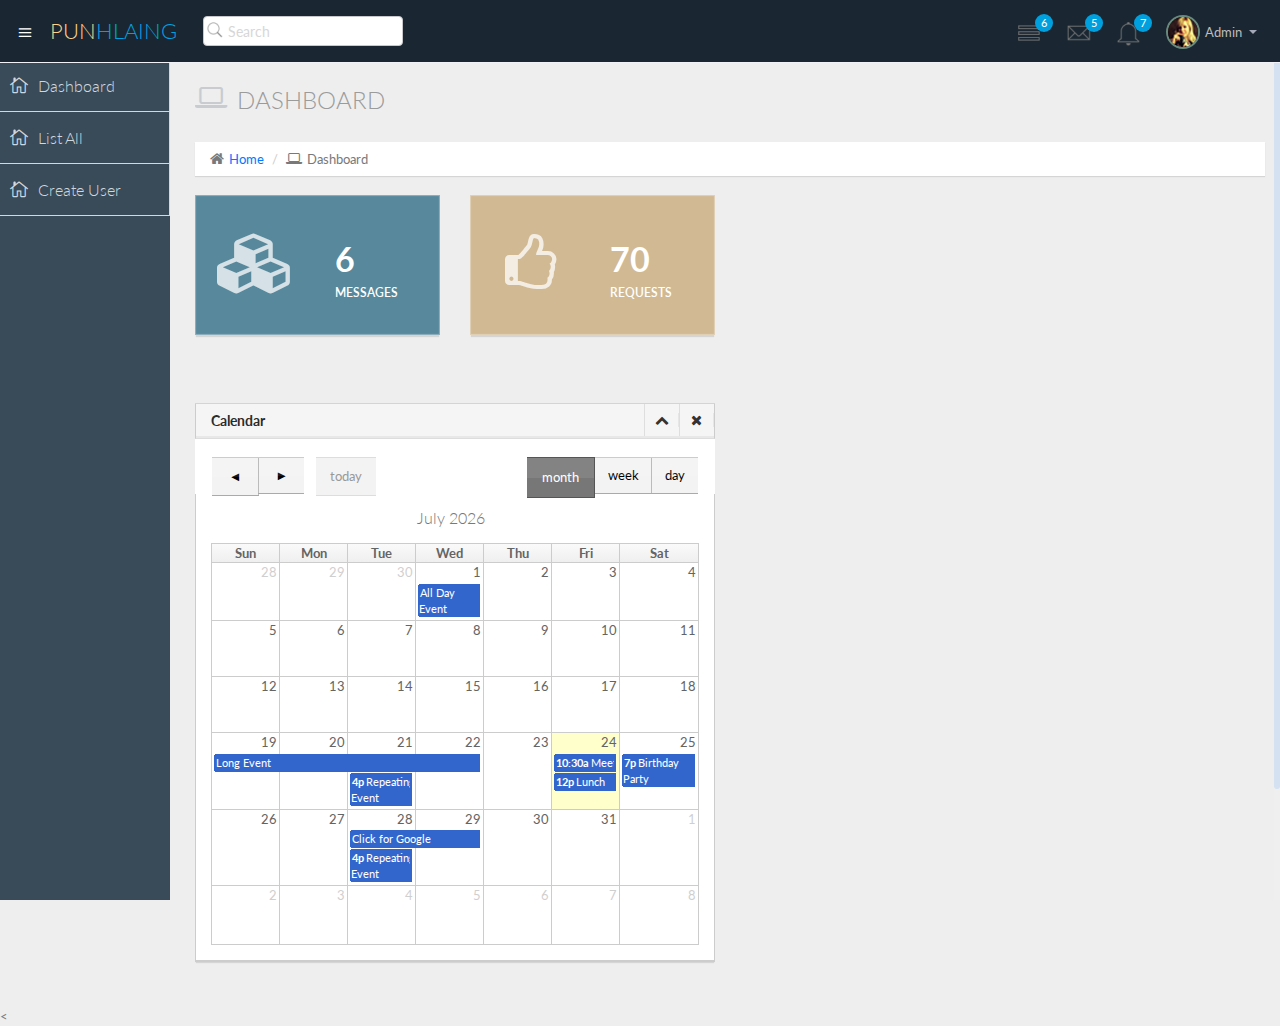
==== index.html @ 0c6fa9ed "first commit" ====
<!DOCTYPE html>
<html lang="en">
  <head>
    <meta charset="utf-8">
    <meta name="viewport" content="width=device-width, initial-scale=1.0">
    <meta name="description" content="Creative - Bootstrap 3 Responsive Admin Template">
    <meta name="author" content="GeeksLabs">
    <meta name="keyword" content="Creative, Dashboard, Admin, Template, Theme, Bootstrap, Responsive, Retina, Minimal">
    <link rel="shortcut icon" href="img/favicon.png">

    <title>Creative - Bootstrap Admin Template</title>

    <!-- Bootstrap CSS -->    
    <link href="css/bootstrap.min.css" rel="stylesheet">
    <!-- bootstrap theme -->
    <link href="css/bootstrap-theme.css" rel="stylesheet">
    <!--external css-->
    <!-- font icon -->
    <link href="css/elegant-icons-style.css" rel="stylesheet" />
    <link href="css/font-awesome.min.css" rel="stylesheet" />    
    <!-- full calendar css-->
    <link href="assets/fullcalendar/fullcalendar/bootstrap-fullcalendar.css" rel="stylesheet" />
	<link href="assets/fullcalendar/fullcalendar/fullcalendar.css" rel="stylesheet" />
    <!-- easy pie chart-->
    <link href="assets/jquery-easy-pie-chart/jquery.easy-pie-chart.css" rel="stylesheet" type="text/css" media="screen"/>
    <!-- owl carousel -->
    <link rel="stylesheet" href="css/owl.carousel.css" type="text/css">
	<link href="css/jquery-jvectormap-1.2.2.css" rel="stylesheet">
    <!-- Custom styles -->
	<link rel="stylesheet" href="css/fullcalendar.css">
	<link href="css/widgets.css" rel="stylesheet">
    <link href="css/style.css" rel="stylesheet">
    <link href="css/style-responsive.css" rel="stylesheet" />
	<link href="css/xcharts.min.css" rel=" stylesheet">	
	<link href="css/jquery-ui-1.10.4.min.css" rel="stylesheet">
    <!-- HTML5 shim and Respond.js IE8 support of HTML5 -->
    <!--[if lt IE 9]>
      <script src="js/html5shiv.js"></script>
      <script src="js/respond.min.js"></script>
      <script src="js/lte-ie7.js"></script>
    <![endif]-->
  </head>

  <body>
  <!-- container section start -->
  <section id="container" class="">
     
      
      <header class="header dark-bg">
            <div class="toggle-nav">
                <div class="icon-reorder tooltips" data-original-title="Toggle Navigation" data-placement="bottom"><i class="icon_menu"></i></div>
            </div>

            <!--logo start-->
            <a href="index.html" class="logo">PUN<span class="lite">HLAING</span></a>
            <!--logo end-->

            <div class="nav search-row" id="top_menu">
                <!--  search form start -->
                <ul class="nav top-menu">                    
                    <li>
                        <form class="navbar-form">
                            <input class="form-control" placeholder="Search" type="text">
                        </form>
                    </li>                    
                </ul>
                <!--  search form end -->                
            </div>

            <div class="top-nav notification-row">                
                <!-- notificatoin dropdown start-->
                <ul class="nav pull-right top-menu">
                    
                    <!-- task notificatoin start -->
                    <li id="task_notificatoin_bar" class="dropdown">
                        <a data-toggle="dropdown" class="dropdown-toggle" href="#">
                            <span class="icon-task-l"></i>
                            <span class="badge bg-important">6</span>
                        </a>
                        <ul class="dropdown-menu extended tasks-bar">
                            <div class="notify-arrow notify-arrow-blue"></div>
                            <li>
                                <p class="blue">You have 6 pending letter</p>
                            </li>
                            <li>
                                <a href="#">
                                    <div class="task-info">
                                        <div class="desc">Design PSD </div>
                                        <div class="percent">90%</div>
                                    </div>
                                    <div class="progress progress-striped">
                                        <div class="progress-bar progress-bar-success" role="progressbar" aria-valuenow="90" aria-valuemin="0" aria-valuemax="100" style="width: 90%">
                                            <span class="sr-only">90% Complete (success)</span>
                                        </div>
                                    </div>
                                </a>
                            </li>
                            <li>
                                <a href="#">
                                    <div class="task-info">
                                        <div class="desc">
                                            Project 1
                                        </div>
                                        <div class="percent">30%</div>
                                    </div>
                                    <div class="progress progress-striped">
                                        <div class="progress-bar progress-bar-warning" role="progressbar" aria-valuenow="30" aria-valuemin="0" aria-valuemax="100" style="width: 30%">
                                            <span class="sr-only">30% Complete (warning)</span>
                                        </div>
                                    </div>
                                </a>
                            </li>
                            <li>
                                <a href="#">
                                    <div class="task-info">
                                        <div class="desc">Digital Marketing</div>
                                        <div class="percent">80%</div>
                                    </div>
                                    <div class="progress progress-striped">
                                        <div class="progress-bar progress-bar-info" role="progressbar" aria-valuenow="80" aria-valuemin="0" aria-valuemax="100" style="width: 80%">
                                            <span class="sr-only">80% Complete</span>
                                        </div>
                                    </div>
                                </a>
                            </li>
                            <li>
                                <a href="#">
                                    <div class="task-info">
                                        <div class="desc">Logo Designing</div>
                                        <div class="percent">78%</div>
                                    </div>
                                    <div class="progress progress-striped">
                                        <div class="progress-bar progress-bar-danger" role="progressbar" aria-valuenow="78" aria-valuemin="0" aria-valuemax="100" style="width: 78%">
                                            <span class="sr-only">78% Complete (danger)</span>
                                        </div>
                                    </div>
                                </a>
                            </li>
                            <li>
                                <a href="#">
                                    <div class="task-info">
                                        <div class="desc">Mobile App</div>
                                        <div class="percent">50%</div>
                                    </div>
                                    <div class="progress progress-striped active">
                                        <div class="progress-bar"  role="progressbar" aria-valuenow="50" aria-valuemin="0" aria-valuemax="100" style="width: 50%">
                                            <span class="sr-only">50% Complete</span>
                                        </div>
                                    </div>

                                </a>
                            </li>
                            <li class="external">
                                <a href="#">See All Tasks</a>
                            </li>
                        </ul>
                    </li>
                    <!-- task notificatoin end -->
                    <!-- inbox notificatoin start-->
                    <li id="mail_notificatoin_bar" class="dropdown">
                        <a data-toggle="dropdown" class="dropdown-toggle" href="#">
                            <i class="icon-envelope-l"></i>
                            <span class="badge bg-important">5</span>
                        </a>
                        <ul class="dropdown-menu extended inbox">
                            <div class="notify-arrow notify-arrow-blue"></div>
                            <li>
                                <p class="blue">You have 5 new messages</p>
                            </li>
                            <li>
                                <a href="#">
                                    <span class="photo"><img alt="avatar" src="./img/avatar-mini.jpg"></span>
                                    <span class="subject">
                                    <span class="from">Greg  Martin</span>
                                    <span class="time">1 min</span>
                                    </span>
                                    <span class="message">
                                        I really like this admin panel.
                                    </span>
                                </a>
                            </li>
                            <li>
                                <a href="#">
                                    <span class="photo"><img alt="avatar" src="./img/avatar-mini2.jpg"></span>
                                    <span class="subject">
                                    <span class="from">Bob   Mckenzie</span>
                                    <span class="time">5 mins</span>
                                    </span>
                                    <span class="message">
                                     Hi, What is next project plan?
                                    </span>
                                </a>
                            </li>
                            <li>
                                <a href="#">
                                    <span class="photo"><img alt="avatar" src="./img/avatar-mini3.jpg"></span>
                                    <span class="subject">
                                    <span class="from">Phillip   Park</span>
                                    <span class="time">2 hrs</span>
                                    </span>
                                    <span class="message">
                                        I am like to buy this Admin Template.
                                    </span>
                                </a>
                            </li>
                            <li>
                                <a href="#">
                                    <span class="photo"><img alt="avatar" src="./img/avatar-mini4.jpg"></span>
                                    <span class="subject">
                                    <span class="from">Ray   Munoz</span>
                                    <span class="time">1 day</span>
                                    </span>
                                    <span class="message">
                                        Icon fonts are great.
                                    </span>
                                </a>
                            </li>
                            <li>
                                <a href="#">See all messages</a>
                            </li>
                        </ul>
                    </li>
                    <!-- inbox notificatoin end -->
                    <!-- alert notification start-->
                    <li id="alert_notificatoin_bar" class="dropdown">
                        <a data-toggle="dropdown" class="dropdown-toggle" href="#">

                            <i class="icon-bell-l"></i>
                            <span class="badge bg-important">7</span>
                        </a>
                        <ul class="dropdown-menu extended notification">
                            <div class="notify-arrow notify-arrow-blue"></div>
                            <li>
                                <p class="blue">You have 4 new notifications</p>
                            </li>
                            <li>
                                <a href="#">
                                    <span class="label label-primary"><i class="icon_profile"></i></span> 
                                    Friend Request
                                    <span class="small italic pull-right">5 mins</span>
                                </a>
                            </li>
                            <li>
                                <a href="#">
                                    <span class="label label-warning"><i class="icon_pin"></i></span>  
                                    John location.
                                    <span class="small italic pull-right">50 mins</span>
                                </a>
                            </li>
                            <li>
                                <a href="#">
                                    <span class="label label-danger"><i class="icon_book_alt"></i></span> 
                                    Project 3 Completed.
                                    <span class="small italic pull-right">1 hr</span>
                                </a>
                            </li>
                            <li>
                                <a href="#">
                                    <span class="label label-success"><i class="icon_like"></i></span> 
                                    Mick appreciated your work.
                                    <span class="small italic pull-right"> Today</span>
                                </a>
                            </li>                            
                            <li>
                                <a href="#">See all notifications</a>
                            </li>
                        </ul>
                    </li>
                    <!-- alert notification end-->
                    <!-- user login dropdown start-->
                    <li class="dropdown">
                        <a data-toggle="dropdown" class="dropdown-toggle" href="#">
                            <span class="profile-ava">
                                <img alt="" src="img/avatar1_small.jpg">
                            </span>
                            <span class="username">Admin</span>
                            <b class="caret"></b>
                        </a>
                        <ul class="dropdown-menu extended logout">
                            <div class="log-arrow-up"></div>
                            <li class="eborder-top">
                                <a href="#"><i class="icon_profile"></i> My Profile</a>
                            </li>
                            <li>
                                <a href="#"><i class="icon_mail_alt"></i> My Inbox</a>
                            </li>
                            <li>
                                <a href="#"><i class="icon_clock_alt"></i> Timeline</a>
                            </li>
                            <li>
                                <a href="#"><i class="icon_chat_alt"></i> Chats</a>
                            </li>
                            <li>
                                <a href="login.html"><i class="icon_key_alt"></i> Log Out</a>
                            </li>
                            <li>
                                <a href="documentation.html"><i class="icon_key_alt"></i> Documentation</a>
                            </li>
                            <li>
                                <a href="documentation.html"><i class="icon_key_alt"></i> Documentation</a>
                            </li>
                        </ul>
                    </li>
                    <!-- user login dropdown end -->
                </ul>
                <!-- notificatoin dropdown end-->
            </div>
      </header>      
      <!--header end-->

      <!--sidebar start-->
       <aside>
          <div id="sidebar"  class="nav-collapse ">
              <!-- sidebar menu start-->
              <ul class="sidebar-menu">                
                  <li class="">
                      <a class="" href="index.html">
                          <i class="icon_house_alt"></i>
                          <span>Dashboard</span>
                      </a>
                  </li>
                    <li class="">
                      <a class="" href="basic_table.html">
                          <i class="icon_house_alt"></i>
                          <span>List All</span>
                      </a>
                  </li>
                    <li class="">
                      <a class="" href="form_component.html">
                          <i class="icon_house_alt"></i>
                          <span>Create User</span>
                      </a>
               
                 <!--  <li class="sub-menu">
                      <a href="javascript:;" class="">
                          <i class="icon_document_alt"></i>
                          <span>Forms</span>
                          <span class="menu-arrow arrow_carrot-right"></span>
                      </a>
                      <ul class="sub">
                          <li><a class="" href="form_component.html">Form Elements</a></li>                          
                          <li><a class="" href="form_validation.html">Form Validation</a></li>
                      </ul>
                  </li>        -->
              <!--     <li class="sub-menu">
                      <a href="javascript:;" class="">
                          <i class="icon_desktop"></i>
                          <span>UI Fitures</span>
                          <span class="menu-arrow arrow_carrot-right"></span>
                      </a>
                      <ul class="sub">
                          <li><a class="" href="general.html">Components</a></li>
                          <li><a class="" href="buttons.html">Buttons</a></li>
                          <li><a class="" href="grids.html">Grids</a></li>
                      </ul>
                  </li>
                  <li>
                      <a class="" href="widgets.html">
                          <i class="icon_genius"></i>
                          <span>Widgets</span>
                      </a>
                  </li>
                  <li>                     
                      <a class="" href="chart-chartjs.html">
                          <i class="icon_piechart"></i>
                          <span>Charts</span>
                          
                      </a>
                                         
                  </li>
                             
                  <li class="sub-menu">
                      <a href="javascript:;" class="">
                          <i class="icon_table"></i>
                          <span>Tables</span>
                          <span class="menu-arrow arrow_carrot-right"></span>
                      </a>
                      <ul class="sub">
                          <li><a class="active" href="basic_table.html">Basic Table</a></li>
                      </ul>
                  </li>
                  
                  <li class="sub-menu">
                      <a href="javascript:;" class="">
                          <i class="icon_documents_alt"></i>
                          <span>Pages</span>
                          <span class="menu-arrow arrow_carrot-right"></span>
                      </a>
                      <ul class="sub">                          
                          <li><a class="" href="profile.html">Profile</a></li>
                          <li><a class="" href="login.html"><span>Login Page</span></a></li>
                          <li><a class="" href="blank.html">Blank Page</a></li>
                          <li><a class="" href="404.html">404 Error</a></li>
                      </ul>
                  </li> -->
                  
              </ul>
              <!-- sidebar menu end-->
          </div>
      </aside>
      <!--sidebar end-->
      
      <!--main content start-->
      <section id="main-content">
          <section class="wrapper">            
              <!--overview start-->
			  <div class="row">
				<div class="col-lg-12">
					<h3 class="page-header"><i class="fa fa-laptop"></i> Dashboard</h3>
					<ol class="breadcrumb">
						<li><i class="fa fa-home"></i><a href="index.html">Home</a></li>
						<li><i class="fa fa-laptop"></i>Dashboard</li>						  	
					</ol>
				</div>
			</div>
              
            <div class="row">
				<div class="col-lg-3 col-md-3 col-sm-12 col-xs-12">
					<div class="info-box blue-bg">
						<i class="fa fa-cubes"></i>
						<div class="count">6</div>
						<div class="title">Messages</div>						
					</div><!--/.info-box-->			
				</div><!--/.col-->
				
				<div class="col-lg-3 col-md-3 col-sm-12 col-xs-12">
					<div class="info-box brown-bg">
						<i class="fa fa-thumbs-o-up"></i>
						<div class="count">70</div>
						<div class="title">Requests</div>						
					</div><!--/.info-box-->			
				</div><!--/.col-->	
				
			<!-- 	<div class="col-lg-3 col-md-3 col-sm-12 col-xs-12">
					<div class="info-box dark-bg">
						<i class="fa fa-thumbs-o-up"></i>
						<div class="count">4.362</div>
						<div class="title"></div>						
					</div>		
				</div>
				
				<div class="col-lg-3 col-md-3 col-sm-12 col-xs-12">
					<div class="info-box green-bg">
						<i class="fa fa-cubes"></i>
						<div class="count">1.426</div>
						<div class="title">Stock</div>						
					</div>		
				</div> -->
				
			</div><!--/.row-->
		
			
           
		  <!-- Today status end -->
			
            
                    
                   
                <!-- statics end -->
              
            
				

                  </div>
              </div><br><br>
		
		<div class="row">
			<div class="col-md-6 portlets">
            <div class="panel panel-default">
				<div class="panel-heading">
                  <h2><strong>Calendar</strong></h2>
				<div class="panel-actions">
                    <a href="#" class="wminimize"><i class="fa fa-chevron-up"></i></a> 
                    <a href="#" class="wclose"><i class="fa fa-times"></i></a>
                </div>  
                 
                </div><br><br><br>
                <div class="panel-body">
                  <!-- Widget content -->
                  
                    <!-- Below line produces calendar. I am using FullCalendar plugin. -->
                    <div id="calendar"></div>
                  
                </div>
              </div> 
               
        
                  </div>
                  <div class="widget-foot">
                    <!-- Footer goes here -->
                  </div>
                </div>
              </div>
              
            </div>
                        
          </div> 
              <!-- project team & activity end -->

          </section>
      </section>
      <!--main content end-->
  </section>
  <!-- container section start -->

    <!-- javascripts -->
    <script src="js/jquery.js"></script>
	<script src="js/jquery-ui-1.10.4.min.js"></script>
    <script src="js/jquery-1.8.3.min.js"></script>
    <script type="text/javascript" src="js/jquery-ui-1.9.2.custom.min.js"></script>
    <!-- bootstrap -->
    <script src="js/bootstrap.min.js"></script>
    <!-- nice scroll -->
    <script src="js/jquery.scrollTo.min.js"></script>
    <script src="js/jquery.nicescroll.js" type="text/javascript"></script>
    <!-- charts scripts -->
    <script src="assets/jquery-knob/js/jquery.knob.js"></script>
    <script src="js/jquery.sparkline.js" type="text/javascript"></script>
    <script src="assets/jquery-easy-pie-chart/jquery.easy-pie-chart.js"></script>
    <script src="js/owl.carousel.js" ></script>
    <!-- jQuery full calendar -->
    <<script src="js/fullcalendar.min.js"></script> <!-- Full Google Calendar - Calendar -->
	<script src="assets/fullcalendar/fullcalendar/fullcalendar.js"></script>
    <!--script for this page only-->
    <script src="js/calendar-custom.js"></script>
	<script src="js/jquery.rateit.min.js"></script>
    <!-- custom select -->
    <script src="js/jquery.customSelect.min.js" ></script>
	<script src="assets/chart-master/Chart.js"></script>
   
    <!--custome script for all page-->
    <script src="js/scripts.js"></script>
    <!-- custom script for this page-->
    <script src="js/sparkline-chart.js"></script>
    <script src="js/easy-pie-chart.js"></script>
	<script src="js/jquery-jvectormap-1.2.2.min.js"></script>
	<script src="js/jquery-jvectormap-world-mill-en.js"></script>
	<script src="js/xcharts.min.js"></script>
	<script src="js/jquery.autosize.min.js"></script>
	<script src="js/jquery.placeholder.min.js"></script>
	<script src="js/gdp-data.js"></script>	
	<script src="js/morris.min.js"></script>
	<script src="js/sparklines.js"></script>	
	<script src="js/charts.js"></script>
	<script src="js/jquery.slimscroll.min.js"></script>
  <script>

      //knob
      $(function() {
        $(".knob").knob({
          'draw' : function () { 
            $(this.i).val(this.cv + '%')
          }
        })
      });

      //carousel
      $(document).ready(function() {
          $("#owl-slider").owlCarousel({
              navigation : true,
              slideSpeed : 300,
              paginationSpeed : 400,
              singleItem : true

          });
      });

      //custom select box

      $(function(){
          $('select.styled').customSelect();
      });
	  
	  /* ---------- Map ---------- */
	$(function(){
	  $('#map').vectorMap({
	    map: 'world_mill_en',
	    series: {
	      regions: [{
	        values: gdpData,
	        scale: ['#000', '#000'],
	        normalizeFunction: 'polynomial'
	      }]
	    },
		backgroundColor: '#eef3f7',
	    onLabelShow: function(e, el, code){
	      el.html(el.html()+' (GDP - '+gdpData[code]+')');
	    }
	  });
	});



  </script>

  </body>
</html>
---- css/elegant-icons-style.css ----
@font-face {
	font-family: 'ElegantIcons';
	src:url('../fonts/ElegantIcons.eot');
	src:url('../fonts/ElegantIcons.eot?#iefix') format('embedded-opentype'),
		url('../fonts/ElegantIcons.woff') format('woff'),
		url('../fonts/ElegantIcons.ttf') format('truetype'),
		url('../fonts/ElegantIcons.svg#ElegantIcons') format('svg');
	font-weight: normal;
	font-style: normal;
}

/* Use the following CSS code if you want to use data attributes for inserting your icons */
[data-icon]:before {
	font-family: 'ElegantIcons';
	content: attr(data-icon);
	speak: none;
	font-weight: normal;
	font-variant: normal;
	text-transform: none;
	line-height: 1;
	-webkit-font-smoothing: antialiased;
	-moz-osx-font-smoothing: grayscale;
}

/* Use the following CSS code if you want to have a class per icon */
/*
Instead of a list of all class selectors,
you can use the generic selector below, but it's slower:
[class*="your-class-prefix"] {
*/
.arrow_up, .arrow_down, .arrow_left, .arrow_right, .arrow_left-up, .arrow_right-up, .arrow_right-down, .arrow_left-down, .arrow-up-down, .arrow_up-down_alt, .arrow_left-right_alt, .arrow_left-right, .arrow_expand_alt2, .arrow_expand_alt, .arrow_condense, .arrow_expand, .arrow_move, .arrow_carrot-up, .arrow_carrot-down, .arrow_carrot-left, .arrow_carrot-right, .arrow_carrot-2up, .arrow_carrot-2down, .arrow_carrot-2left, .arrow_carrot-2right, .arrow_carrot-up_alt2, .arrow_carrot-down_alt2, .arrow_carrot-left_alt2, .arrow_carrot-right_alt2, .arrow_carrot-2up_alt2, .arrow_carrot-2down_alt2, .arrow_carrot-2left_alt2, .arrow_carrot-2right_alt2, .arrow_triangle-up, .arrow_triangle-down, .arrow_triangle-left, .arrow_triangle-right, .arrow_triangle-up_alt2, .arrow_triangle-down_alt2, .arrow_triangle-left_alt2, .arrow_triangle-right_alt2, .arrow_back, .icon_minus-06, .icon_plus, .icon_close, .icon_check, .icon_minus_alt2, .icon_plus_alt2, .icon_close_alt2, .icon_check_alt2, .icon_zoom-out_alt, .icon_zoom-in_alt, .icon_search, .icon_box-empty, .icon_box-selected, .icon_minus-box, .icon_plus-box, .icon_box-checked, .icon_circle-empty, .icon_circle-slelected, .icon_stop_alt2, .icon_stop, .icon_pause_alt2, .icon_pause, .icon_menu, .icon_menu-square_alt2, .icon_menu-circle_alt2, .icon_ul, .icon_ol, .icon_adjust-horiz, .icon_adjust-vert, .icon_document_alt, .icon_documents_alt, .icon_pencil, .icon_pencil-edit_alt, .icon_pencil-edit, .icon_folder-alt, .icon_folder-open_alt, .icon_folder-add_alt, .icon_info_alt, .icon_error-oct_alt, .icon_error-circle_alt, .icon_error-triangle_alt, .icon_question_alt2, .icon_question, .icon_comment_alt, .icon_chat_alt, .icon_vol-mute_alt, .icon_volume-low_alt, .icon_volume-high_alt, .icon_quotations, .icon_quotations_alt2, .icon_clock_alt, .icon_lock_alt, .icon_lock-open_alt, .icon_key_alt, .icon_cloud_alt, .icon_cloud-upload_alt, .icon_cloud-download_alt, .icon_image, .icon_images, .icon_lightbulb_alt, .icon_gift_alt, .icon_house_alt, .icon_genius, .icon_mobile, .icon_tablet, .icon_laptop, .icon_desktop, .icon_camera_alt, .icon_mail_alt, .icon_cone_alt, .icon_ribbon_alt, .icon_bag_alt, .icon_creditcard, .icon_cart_alt, .icon_paperclip, .icon_tag_alt, .icon_tags_alt, .icon_trash_alt, .icon_cursor_alt, .icon_mic_alt, .icon_compass_alt, .icon_pin_alt, .icon_pushpin_alt, .icon_map_alt, .icon_drawer_alt, .icon_toolbox_alt, .icon_book_alt, .icon_calendar, .icon_film, .icon_table, .icon_contacts_alt, .icon_headphones, .icon_lifesaver, .icon_piechart, .icon_refresh, .icon_link_alt, .icon_link, .icon_loading, .icon_blocked, .icon_archive_alt, .icon_heart_alt, .icon_star_alt, .icon_star-half_alt, .icon_star, .icon_star-half, .icon_tools, .icon_tool, .icon_cog, .icon_cogs, .arrow_up_alt, .arrow_down_alt, .arrow_left_alt, .arrow_right_alt, .arrow_left-up_alt, .arrow_right-up_alt, .arrow_right-down_alt, .arrow_left-down_alt, .arrow_condense_alt, .arrow_expand_alt3, .arrow_carrot_up_alt, .arrow_carrot-down_alt, .arrow_carrot-left_alt, .arrow_carrot-right_alt, .arrow_carrot-2up_alt, .arrow_carrot-2dwnn_alt, .arrow_carrot-2left_alt, .arrow_carrot-2right_alt, .arrow_triangle-up_alt, .arrow_triangle-down_alt, .arrow_triangle-left_alt, .arrow_triangle-right_alt, .icon_minus_alt, .icon_plus_alt, .icon_close_alt, .icon_check_alt, .icon_zoom-out, .icon_zoom-in, .icon_stop_alt, .icon_menu-square_alt, .icon_menu-circle_alt, .icon_document, .icon_documents, .icon_pencil_alt, .icon_folder, .icon_folder-open, .icon_folder-add, .icon_folder_upload, .icon_folder_download, .icon_info, .icon_error-circle, .icon_error-oct, .icon_error-triangle, .icon_question_alt, .icon_comment, .icon_chat, .icon_vol-mute, .icon_volume-low, .icon_volume-high, .icon_quotations_alt, .icon_clock, .icon_lock, .icon_lock-open, .icon_key, .icon_cloud, .icon_cloud-upload, .icon_cloud-download, .icon_lightbulb, .icon_gift, .icon_house, .icon_camera, .icon_mail, .icon_cone, .icon_ribbon, .icon_bag, .icon_cart, .icon_tag, .icon_tags, .icon_trash, .icon_cursor, .icon_mic, .icon_compass, .icon_pin, .icon_pushpin, .icon_map, .icon_drawer, .icon_toolbox, .icon_book, .icon_contacts, .icon_archive, .icon_heart, .icon_profile, .icon_group, .icon_grid-2x2, .icon_grid-3x3, .icon_music, .icon_pause_alt, .icon_phone, .icon_upload, .icon_download, .social_facebook, .social_twitter, .social_pinterest, .social_googleplus, .social_tumblr, .social_tumbleupon, .social_wordpress, .social_instagram, .social_dribbble, .social_vimeo, .social_linkedin, .social_rss, .social_deviantart, .social_share, .social_myspace, .social_skype, .social_youtube, .social_picassa, .social_googledrive, .social_flickr, .social_blogger, .social_spotify, .social_delicious, .social_facebook_circle, .social_twitter_circle, .social_pinterest_circle, .social_googleplus_circle, .social_tumblr_circle, .social_stumbleupon_circle, .social_wordpress_circle, .social_instagram_circle, .social_dribbble_circle, .social_vimeo_circle, .social_linkedin_circle, .social_rss_circle, .social_deviantart_circle, .social_share_circle, .social_myspace_circle, .social_skype_circle, .social_youtube_circle, .social_picassa_circle, .social_googledrive_alt2, .social_flickr_circle, .social_blogger_circle, .social_spotify_circle, .social_delicious_circle, .social_facebook_square, .social_twitter_square, .social_pinterest_square, .social_googleplus_square, .social_tumblr_square, .social_stumbleupon_square, .social_wordpress_square, .social_instagram_square, .social_dribbble_square, .social_vimeo_square, .social_linkedin_square, .social_rss_square, .social_deviantart_square, .social_share_square, .social_myspace_square, .social_skype_square, .social_youtube_square, .social_picassa_square, .social_googledrive_square, .social_flickr_square, .social_blogger_square, .social_spotify_square, .social_delicious_square, .icon_printer, .icon_calulator, .icon_building, .icon_floppy, .icon_drive, .icon_search-2, .icon_id, .icon_id-2, .icon_puzzle, .icon_like, .icon_dislike, .icon_mug, .icon_currency, .icon_wallet, .icon_pens, .icon_easel, .icon_flowchart, .icon_datareport, .icon_briefcase, .icon_shield, .icon_percent, .icon_globe, .icon_globe-2, .icon_target, .icon_hourglass, .icon_balance, .icon_rook, .icon_printer-alt, .icon_calculator_alt, .icon_building_alt, .icon_floppy_alt, .icon_drive_alt, .icon_search_alt, .icon_id_alt, .icon_id-2_alt, .icon_puzzle_alt, .icon_like_alt, .icon_dislike_alt, .icon_mug_alt, .icon_currency_alt, .icon_wallet_alt, .icon_pens_alt, .icon_easel_alt, .icon_flowchart_alt, .icon_datareport_alt, .icon_briefcase_alt, .icon_shield_alt, .icon_percent_alt, .icon_globe_alt, .icon_clipboard {
	font-family: 'ElegantIcons';
	speak: none;
	font-style: normal;
	font-weight: normal;
	font-variant: normal;
	text-transform: none;
	line-height: 1;
	-webkit-font-smoothing: antialiased;
}
.arrow_up:before {
	content: "\21";
}
.arrow_down:before {
	content: "\22";
}
.arrow_left:before {
	content: "\23";
}
.arrow_right:before {
	content: "\24";
}
.arrow_left-up:before {
	content: "\25";
}
.arrow_right-up:before {
	content: "\26";
}
.arrow_right-down:before {
	content: "\27";
}
.arrow_left-down:before {
	content: "\28";
}
.arrow-up-down:before {
	content: "\29";
}
.arrow_up-down_alt:before {
	content: "\2a";
}
.arrow_left-right_alt:before {
	content: "\2b";
}
.arrow_left-right:before {
	content: "\2c";
}
.arrow_expand_alt2:before {
	content: "\2d";
}
.arrow_expand_alt:before {
	content: "\2e";
}
.arrow_condense:before {
	content: "\2f";
}
.arrow_expand:before {
	content: "\30";
}
.arrow_move:before {
	content: "\31";
}
.arrow_carrot-up:before {
	content: "\32";
}
.arrow_carrot-down:before {
	content: "\33";
}
.arrow_carrot-left:before {
	content: "\34";
}
.arrow_carrot-right:before {
	content: "\35";
}
.arrow_carrot-2up:before {
	content: "\36";
}
.arrow_carrot-2down:before {
	content: "\37";
}
.arrow_carrot-2left:before {
	content: "\38";
}
.arrow_carrot-2right:before {
	content: "\39";
}
.arrow_carrot-up_alt2:before {
	content: "\3a";
}
.arrow_carrot-down_alt2:before {
	content: "\3b";
}
.arrow_carrot-left_alt2:before {
	content: "\3c";
}
.arrow_carrot-right_alt2:before {
	content: "\3d";
}
.arrow_carrot-2up_alt2:before {
	content: "\3e";
}
.arrow_carrot-2down_alt2:before {
	content: "\3f";
}
.arrow_carrot-2left_alt2:before {
	content: "\40";
}
.arrow_carrot-2right_alt2:before {
	content: "\41";
}
.arrow_triangle-up:before {
	content: "\42";
}
.arrow_triangle-down:before {
	content: "\43";
}
.arrow_triangle-left:before {
	content: "\44";
}
.arrow_triangle-right:before {
	content: "\45";
}
.arrow_triangle-up_alt2:before {
	content: "\46";
}
.arrow_triangle-down_alt2:before {
	content: "\47";
}
.arrow_triangle-left_alt2:before {
	content: "\48";
}
.arrow_triangle-right_alt2:before {
	content: "\49";
}
.arrow_back:before {
	content: "\4a";
}
.icon_minus-06:before {
	content: "\4b";
}
.icon_plus:before {
	content: "\4c";
}
.icon_close:before {
	content: "\4d";
}
.icon_check:before {
	content: "\4e";
}
.icon_minus_alt2:before {
	content: "\4f";
}
.icon_plus_alt2:before {
	content: "\50";
}
.icon_close_alt2:before {
	content: "\51";
}
.icon_check_alt2:before {
	content: "\52";
}
.icon_zoom-out_alt:before {
	content: "\53";
}
.icon_zoom-in_alt:before {
	content: "\54";
}
.icon_search:before {
	content: "\55";
}
.icon_box-empty:before {
	content: "\56";
}
.icon_box-selected:before {
	content: "\57";
}
.icon_minus-box:before {
	content: "\58";
}
.icon_plus-box:before {
	content: "\59";
}
.icon_box-checked:before {
	content: "\5a";
}
.icon_circle-empty:before {
	content: "\5b";
}
.icon_circle-slelected:before {
	content: "\5c";
}
.icon_stop_alt2:before {
	content: "\5d";
}
.icon_stop:before {
	content: "\5e";
}
.icon_pause_alt2:before {
	content: "\5f";
}
.icon_pause:before {
	content: "\60";
}
.icon_menu:before {
	content: "\61";
}
.icon_menu-square_alt2:before {
	content: "\62";
}
.icon_menu-circle_alt2:before {
	content: "\63";
}
.icon_ul:before {
	content: "\64";
}
.icon_ol:before {
	content: "\65";
}
.icon_adjust-horiz:before {
	content: "\66";
}
.icon_adjust-vert:before {
	content: "\67";
}
.icon_document_alt:before {
	content: "\68";
}
.icon_documents_alt:before {
	content: "\69";
}
.icon_pencil:before {
	content: "\6a";
}
.icon_pencil-edit_alt:before {
	content: "\6b";
}
.icon_pencil-edit:before {
	content: "\6c";
}
.icon_folder-alt:before {
	content: "\6d";
}
.icon_folder-open_alt:before {
	content: "\6e";
}
.icon_folder-add_alt:before {
	content: "\6f";
}
.icon_info_alt:before {
	content: "\70";
}
.icon_error-oct_alt:before {
	content: "\71";
}
.icon_error-circle_alt:before {
	content: "\72";
}
.icon_error-triangle_alt:before {
	content: "\73";
}
.icon_question_alt2:before {
	content: "\74";
}
.icon_question:before {
	content: "\75";
}
.icon_comment_alt:before {
	content: "\76";
}
.icon_chat_alt:before {
	content: "\77";
}
.icon_vol-mute_alt:before {
	content: "\78";
}
.icon_volume-low_alt:before {
	content: "\79";
}
.icon_volume-high_alt:before {
	content: "\7a";
}
.icon_quotations:before {
	content: "\7b";
}
.icon_quotations_alt2:before {
	content: "\7c";
}
.icon_clock_alt:before {
	content: "\7d";
}
.icon_lock_alt:before {
	content: "\7e";
}
.icon_lock-open_alt:before {
	content: "\e000";
}
.icon_key_alt:before {
	content: "\e001";
}
.icon_cloud_alt:before {
	content: "\e002";
}
.icon_cloud-upload_alt:before {
	content: "\e003";
}
.icon_cloud-download_alt:before {
	content: "\e004";
}
.icon_image:before {
	content: "\e005";
}
.icon_images:before {
	content: "\e006";
}
.icon_lightbulb_alt:before {
	content: "\e007";
}
.icon_gift_alt:before {
	content: "\e008";
}
.icon_house_alt:before {
	content: "\e009";
}
.icon_genius:before {
	content: "\e00a";
}
.icon_mobile:before {
	content: "\e00b";
}
.icon_tablet:before {
	content: "\e00c";
}
.icon_laptop:before {
	content: "\e00d";
}
.icon_desktop:before {
	content: "\e00e";
}
.icon_camera_alt:before {
	content: "\e00f";
}
.icon_mail_alt:before {
	content: "\e010";
}
.icon_cone_alt:before {
	content: "\e011";
}
.icon_ribbon_alt:before {
	content: "\e012";
}
.icon_bag_alt:before {
	content: "\e013";
}
.icon_creditcard:before {
	content: "\e014";
}
.icon_cart_alt:before {
	content: "\e015";
}
.icon_paperclip:before {
	content: "\e016";
}
.icon_tag_alt:before {
	content: "\e017";
}
.icon_tags_alt:before {
	content: "\e018";
}
.icon_trash_alt:before {
	content: "\e019";
}
.icon_cursor_alt:before {
	content: "\e01a";
}
.icon_mic_alt:before {
	content: "\e01b";
}
.icon_compass_alt:before {
	content: "\e01c";
}
.icon_pin_alt:before {
	content: "\e01d";
}
.icon_pushpin_alt:before {
	content: "\e01e";
}
.icon_map_alt:before {
	content: "\e01f";
}
.icon_drawer_alt:before {
	content: "\e020";
}
.icon_toolbox_alt:before {
	content: "\e021";
}
.icon_book_alt:before {
	content: "\e022";
}
.icon_calendar:before {
	content: "\e023";
}
.icon_film:before {
	content: "\e024";
}
.icon_table:before {
	content: "\e025";
}
.icon_contacts_alt:before {
	content: "\e026";
}
.icon_headphones:before {
	content: "\e027";
}
.icon_lifesaver:before {
	content: "\e028";
}
.icon_piechart:before {
	content: "\e029";
}
.icon_refresh:before {
	content: "\e02a";
}
.icon_link_alt:before {
	content: "\e02b";
}
.icon_link:before {
	content: "\e02c";
}
.icon_loading:before {
	content: "\e02d";
}
.icon_blocked:before {
	content: "\e02e";
}
.icon_archive_alt:before {
	content: "\e02f";
}
.icon_heart_alt:before {
	content: "\e030";
}
.icon_star_alt:before {
	content: "\e031";
}
.icon_star-half_alt:before {
	content: "\e032";
}
.icon_star:before {
	content: "\e033";
}
.icon_star-half:before {
	content: "\e034";
}
.icon_tools:before {
	content: "\e035";
}
.icon_tool:before {
	content: "\e036";
}
.icon_cog:before {
	content: "\e037";
}
.icon_cogs:before {
	content: "\e038";
}
.arrow_up_alt:before {
	content: "\e039";
}
.arrow_down_alt:before {
	content: "\e03a";
}
.arrow_left_alt:before {
	content: "\e03b";
}
.arrow_right_alt:before {
	content: "\e03c";
}
.arrow_left-up_alt:before {
	content: "\e03d";
}
.arrow_right-up_alt:before {
	content: "\e03e";
}
.arrow_right-down_alt:before {
	content: "\e03f";
}
.arrow_left-down_alt:before {
	content: "\e040";
}
.arrow_condense_alt:before {
	content: "\e041";
}
.arrow_expand_alt3:before {
	content: "\e042";
}
.arrow_carrot_up_alt:before {
	content: "\e043";
}
.arrow_carrot-down_alt:before {
	content: "\e044";
}
.arrow_carrot-left_alt:before {
	content: "\e045";
}
.arrow_carrot-right_alt:before {
	content: "\e046";
}
.arrow_carrot-2up_alt:before {
	content: "\e047";
}
.arrow_carrot-2dwnn_alt:before {
	content: "\e048";
}
.arrow_carrot-2left_alt:before {
	content: "\e049";
}
.arrow_carrot-2right_alt:before {
	content: "\e04a";
}
.arrow_triangle-up_alt:before {
	content: "\e04b";
}
.arrow_triangle-down_alt:before {
	content: "\e04c";
}
.arrow_triangle-left_alt:before {
	content: "\e04d";
}
.arrow_triangle-right_alt:before {
	content: "\e04e";
}
.icon_minus_alt:before {
	content: "\e04f";
}
.icon_plus_alt:before {
	content: "\e050";
}
.icon_close_alt:before {
	content: "\e051";
}
.icon_check_alt:before {
	content: "\e052";
}
.icon_zoom-out:before {
	content: "\e053";
}
.icon_zoom-in:before {
	content: "\e054";
}
.icon_stop_alt:before {
	content: "\e055";
}
.icon_menu-square_alt:before {
	content: "\e056";
}
.icon_menu-circle_alt:before {
	content: "\e057";
}
.icon_document:before {
	content: "\e058";
}
.icon_documents:before {
	content: "\e059";
}
.icon_pencil_alt:before {
	content: "\e05a";
}
.icon_folder:before {
	content: "\e05b";
}
.icon_folder-open:before {
	content: "\e05c";
}
.icon_folder-add:before {
	content: "\e05d";
}
.icon_folder_upload:before {
	content: "\e05e";
}
.icon_folder_download:before {
	content: "\e05f";
}
.icon_info:before {
	content: "\e060";
}
.icon_error-circle:before {
	content: "\e061";
}
.icon_error-oct:before {
	content: "\e062";
}
.icon_error-triangle:before {
	content: "\e063";
}
.icon_question_alt:before {
	content: "\e064";
}
.icon_comment:before {
	content: "\e065";
}
.icon_chat:before {
	content: "\e066";
}
.icon_vol-mute:before {
	content: "\e067";
}
.icon_volume-low:before {
	content: "\e068";
}
.icon_volume-high:before {
	content: "\e069";
}
.icon_quotations_alt:before {
	content: "\e06a";
}
.icon_clock:before {
	content: "\e06b";
}
.icon_lock:before {
	content: "\e06c";
}
.icon_lock-open:before {
	content: "\e06d";
}
.icon_key:before {
	content: "\e06e";
}
.icon_cloud:before {
	content: "\e06f";
}
.icon_cloud-upload:before {
	content: "\e070";
}
.icon_cloud-download:before {
	content: "\e071";
}
.icon_lightbulb:before {
	content: "\e072";
}
.icon_gift:before {
	content: "\e073";
}
.icon_house:before {
	content: "\e074";
}
.icon_camera:before {
	content: "\e075";
}
.icon_mail:before {
	content: "\e076";
}
.icon_cone:before {
	content: "\e077";
}
.icon_ribbon:before {
	content: "\e078";
}
.icon_bag:before {
	content: "\e079";
}
.icon_cart:before {
	content: "\e07a";
}
.icon_tag:before {
	content: "\e07b";
}
.icon_tags:before {
	content: "\e07c";
}
.icon_trash:before {
	content: "\e07d";
}
.icon_cursor:before {
	content: "\e07e";
}
.icon_mic:before {
	content: "\e07f";
}
.icon_compass:before {
	content: "\e080";
}
.icon_pin:before {
	content: "\e081";
}
.icon_pushpin:before {
	content: "\e082";
}
.icon_map:before {
	content: "\e083";
}
.icon_drawer:before {
	content: "\e084";
}
.icon_toolbox:before {
	content: "\e085";
}
.icon_book:before {
	content: "\e086";
}
.icon_contacts:before {
	content: "\e087";
}
.icon_archive:before {
	content: "\e088";
}
.icon_heart:before {
	content: "\e089";
}
.icon_profile:before {
	content: "\e08a";
}
.icon_group:before {
	content: "\e08b";
}
.icon_grid-2x2:before {
	content: "\e08c";
}
.icon_grid-3x3:before {
	content: "\e08d";
}
.icon_music:before {
	content: "\e08e";
}
.icon_pause_alt:before {
	content: "\e08f";
}
.icon_phone:before {
	content: "\e090";
}
.icon_upload:before {
	content: "\e091";
}
.icon_download:before {
	content: "\e092";
}
.social_facebook:before {
	content: "\e093";
}
.social_twitter:before {
	content: "\e094";
}
.social_pinterest:before {
	content: "\e095";
}
.social_googleplus:before {
	content: "\e096";
}
.social_tumblr:before {
	content: "\e097";
}
.social_tumbleupon:before {
	content: "\e098";
}
.social_wordpress:before {
	content: "\e099";
}
.social_instagram:before {
	content: "\e09a";
}
.social_dribbble:before {
	content: "\e09b";
}
.social_vimeo:before {
	content: "\e09c";
}
.social_linkedin:before {
	content: "\e09d";
}
.social_rss:before {
	content: "\e09e";
}
.social_deviantart:before {
	content: "\e09f";
}
.social_share:before {
	content: "\e0a0";
}
.social_myspace:before {
	content: "\e0a1";
}
.social_skype:before {
	content: "\e0a2";
}
.social_youtube:before {
	content: "\e0a3";
}
.social_picassa:before {
	content: "\e0a4";
}
.social_googledrive:before {
	content: "\e0a5";
}
.social_flickr:before {
	content: "\e0a6";
}
.social_blogger:before {
	content: "\e0a7";
}
.social_spotify:before {
	content: "\e0a8";
}
.social_delicious:before {
	content: "\e0a9";
}
.social_facebook_circle:before {
	content: "\e0aa";
}
.social_twitter_circle:before {
	content: "\e0ab";
}
.social_pinterest_circle:before {
	content: "\e0ac";
}
.social_googleplus_circle:before {
	content: "\e0ad";
}
.social_tumblr_circle:before {
	content: "\e0ae";
}
.social_stumbleupon_circle:before {
	content: "\e0af";
}
.social_wordpress_circle:before {
	content: "\e0b0";
}
.social_instagram_circle:before {
	content: "\e0b1";
}
.social_dribbble_circle:before {
	content: "\e0b2";
}
.social_vimeo_circle:before {
	content: "\e0b3";
}
.social_linkedin_circle:before {
	content: "\e0b4";
}
.social_rss_circle:before {
	content: "\e0b5";
}
.social_deviantart_circle:before {
	content: "\e0b6";
}
.social_share_circle:before {
	content: "\e0b7";
}
.social_myspace_circle:before {
	content: "\e0b8";
}
.social_skype_circle:before {
	content: "\e0b9";
}
.social_youtube_circle:before {
	content: "\e0ba";
}
.social_picassa_circle:before {
	content: "\e0bb";
}
.social_googledrive_alt2:before {
	content: "\e0bc";
}
.social_flickr_circle:before {
	content: "\e0bd";
}
.social_blogger_circle:before {
	content: "\e0be";
}
.social_spotify_circle:before {
	content: "\e0bf";
}
.social_delicious_circle:before {
	content: "\e0c0";
}
.social_facebook_square:before {
	content: "\e0c1";
}
.social_twitter_square:before {
	content: "\e0c2";
}
.social_pinterest_square:before {
	content: "\e0c3";
}
.social_googleplus_square:before {
	content: "\e0c4";
}
.social_tumblr_square:before {
	content: "\e0c5";
}
.social_stumbleupon_square:before {
	content: "\e0c6";
}
.social_wordpress_square:before {
	content: "\e0c7";
}
.social_instagram_square:before {
	content: "\e0c8";
}
.social_dribbble_square:before {
	content: "\e0c9";
}
.social_vimeo_square:before {
	content: "\e0ca";
}
.social_linkedin_square:before {
	content: "\e0cb";
}
.social_rss_square:before {
	content: "\e0cc";
}
.social_deviantart_square:before {
	content: "\e0cd";
}
.social_share_square:before {
	content: "\e0ce";
}
.social_myspace_square:before {
	content: "\e0cf";
}
.social_skype_square:before {
	content: "\e0d0";
}
.social_youtube_square:before {
	content: "\e0d1";
}
.social_picassa_square:before {
	content: "\e0d2";
}
.social_googledrive_square:before {
	content: "\e0d3";
}
.social_flickr_square:before {
	content: "\e0d4";
}
.social_blogger_square:before {
	content: "\e0d5";
}
.social_spotify_square:before {
	content: "\e0d6";
}
.social_delicious_square:before {
	content: "\e0d7";
}
.icon_printer:before {
	content: "\e103";
}
.icon_calulator:before {
	content: "\e0ee";
}
.icon_building:before {
	content: "\e0ef";
}
.icon_floppy:before {
	content: "\e0e8";
}
.icon_drive:before {
	content: "\e0ea";
}
.icon_search-2:before {
	content: "\e101";
}
.icon_id:before {
	content: "\e107";
}
.icon_id-2:before {
	content: "\e108";
}
.icon_puzzle:before {
	content: "\e102";
}
.icon_like:before {
	content: "\e106";
}
.icon_dislike:before {
	content: "\e0eb";
}
.icon_mug:before {
	content: "\e105";
}
.icon_currency:before {
	content: "\e0ed";
}
.icon_wallet:before {
	content: "\e100";
}
.icon_pens:before {
	content: "\e104";
}
.icon_easel:before {
	content: "\e0e9";
}
.icon_flowchart:before {
	content: "\e109";
}
.icon_datareport:before {
	content: "\e0ec";
}
.icon_briefcase:before {
	content: "\e0fe";
}
.icon_shield:before {
	content: "\e0f6";
}
.icon_percent:before {
	content: "\e0fb";
}
.icon_globe:before {
	content: "\e0e2";
}
.icon_globe-2:before {
	content: "\e0e3";
}
.icon_target:before {
	content: "\e0f5";
}
.icon_hourglass:before {
	content: "\e0e1";
}
.icon_balance:before {
	content: "\e0ff";
}
.icon_rook:before {
	content: "\e0f8";
}
.icon_printer-alt:before {
	content: "\e0fa";
}
.icon_calculator_alt:before {
	content: "\e0e7";
}
.icon_building_alt:before {
	content: "\e0fd";
}
.icon_floppy_alt:before {
	content: "\e0e4";
}
.icon_drive_alt:before {
	content: "\e0e5";
}
.icon_search_alt:before {
	content: "\e0f7";
}
.icon_id_alt:before {
	content: "\e0e0";
}
.icon_id-2_alt:before {
	content: "\e0fc";
}
.icon_puzzle_alt:before {
	content: "\e0f9";
}
.icon_like_alt:before {
	content: "\e0dd";
}
.icon_dislike_alt:before {
	content: "\e0f1";
}
.icon_mug_alt:before {
	content: "\e0dc";
}
.icon_currency_alt:before {
	content: "\e0f3";
}
.icon_wallet_alt:before {
	content: "\e0d8";
}
.icon_pens_alt:before {
	content: "\e0db";
}
.icon_easel_alt:before {
	content: "\e0f0";
}
.icon_flowchart_alt:before {
	content: "\e0df";
}
.icon_datareport_alt:before {
	content: "\e0f2";
}
.icon_briefcase_alt:before {
	content: "\e0f4";
}
.icon_shield_alt:before {
	content: "\e0d9";
}
.icon_percent_alt:before {
	content: "\e0da";
}
.icon_globe_alt:before {
	content: "\e0de";
}
.icon_clipboard:before {
	content: "\e0e6";
}


	.glyph {
		float: left;
		text-align: center;
		padding: .75em;
		margin: .4em 1.5em .75em 0;
		width: 6em;
text-shadow: none;
	}
        .glyph_big {
        font-size: 128px;
        color: #59c5dc;
        float: left;
        margin-right: 20px;
        }

        .glyph div { padding-bottom: 10px;}

	.glyph input {
		font-family: consolas, monospace;
		font-size: 12px;
		width: 100%;
		text-align: center;
		border: 0;
		box-shadow: 0 0 0 1px #ccc;
		padding: .2em;
                -moz-border-radius: 5px;
                -webkit-border-radius: 5px;
	}
	.centered {
		margin-left: auto;
		margin-right: auto;
	}
	.glyph .fs1 {
		font-size: 2em;
	}
---- assets/fullcalendar/fullcalendar/fullcalendar.css ----
/*
 * FullCalendar v1.5.4 Stylesheet
 *
 * Copyright (c) 2011 Adam Shaw
 * Dual licensed under the MIT and GPL licenses, located in
 * MIT-LICENSE.txt and GPL-LICENSE.txt respectively.
 *
 * Date: Tue Sep 4 23:38:33 2012 -0700
 *
 */


.fc {
	direction: ltr;
	text-align: left;
	}
	
.fc table {
	border-collapse: collapse;
	border-spacing: 0;
	}
	
html .fc,
.fc table {
	font-size: 1em;
	}
	
.fc td,
.fc th {
	padding: 0;
	vertical-align: top;
	}



/* Header
------------------------------------------------------------------------*/

.fc-header td {
	white-space: nowrap;
	}

.fc-header-left {
	width: 25%;
	text-align: left;
	}
	
.fc-header-center {
	text-align: center;
	}
	
.fc-header-right {
	width: 25%;
	text-align: right;
	}
	
.fc-header-title {
	display: inline-block;
	vertical-align: top;
	}
	
.fc-header-title h2 {
	margin-top: 0;
	white-space: nowrap;
	}
	
.fc .fc-header-space {
	padding-left: 10px;
	}
	
.fc-header .fc-button {
	margin-bottom: 1em;
	vertical-align: top;
	}
	
/* buttons edges butting together */

.fc-header .fc-button {
	margin-right: -1px;
	}
	
.fc-header .fc-corner-right {
	margin-right: 1px; /* back to normal */
	}
	
.fc-header .ui-corner-right {
	margin-right: 0; /* back to normal */
	}
	
/* button layering (for border precedence) */
	
.fc-header .fc-state-hover,
.fc-header .ui-state-hover {
	z-index: 2;
	}
	
.fc-header .fc-state-down {
	z-index: 3;
	}

.fc-header .fc-state-active,
.fc-header .ui-state-active {
	z-index: 4;
	}
	
	
	
/* Content
------------------------------------------------------------------------*/
	
.fc-content {
	clear: both;
	}
	
.fc-view {
	width: 100%; /* needed for view switching (when view is absolute) */
	overflow: hidden;
	}
	
	

/* Cell Styles
------------------------------------------------------------------------*/

.fc-widget-header,    /* <th>, usually */
.fc-widget-content {  /* <td>, usually */
	border: 1px solid #ccc;
	}
	
.fc-state-highlight { /* <td> today cell */ /* TODO: add .fc-today to <th> */
	background: #ffc;
	}
	
.fc-cell-overlay { /* semi-transparent rectangle while dragging */
	background: #9cf;
	opacity: .2;
	filter: alpha(opacity=20); /* for IE */
	}
	


/* Buttons
------------------------------------------------------------------------*/

.fc-button {
	position: relative;
	display: inline-block;
	cursor: pointer;
	}
	
.fc-state-default { /* non-theme */
	border-style: solid;
	border-width: 1px 0;
	}
	
.fc-button-inner {
	position: relative;
	float: left;
	overflow: hidden;
	}
	
.fc-state-default .fc-button-inner { /* non-theme */
	border-style: solid;
	border-width: 0 1px;
	}
	
.fc-button-content {
	position: relative;
	float: left;
	height: 1.9em;
	line-height: 1.9em;
	padding: 0 .6em;
	white-space: nowrap;
	}
	
/* icon (for jquery ui) */
	
.fc-button-content .fc-icon-wrap {
	position: relative;
	float: left;
	top: 50%;
	}
	
.fc-button-content .ui-icon {
	position: relative;
	float: left;
	margin-top: -50%;
	*margin-top: 0;
	*top: -50%;
	}
	
/* gloss effect */
	
.fc-state-default .fc-button-effect {
	position: absolute;
	top: 50%;
	left: 0;
	}
	
.fc-state-default .fc-button-effect span {
	position: absolute;
	top: -100px;
	left: 0;
	width: 500px;
	height: 100px;
	border-width: 100px 0 0 1px;
	border-style: solid;
	border-color: #fff;
	background: #444;
	opacity: .09;
	filter: alpha(opacity=9);
	}
	
/* button states (determines colors)  */
	
.fc-state-default,
.fc-state-default .fc-button-inner {
	border-style: solid;
	border-color: #ccc #bbb #aaa;
	background: #F3F3F3;
	color: #000;
	}
	
.fc-state-hover,
.fc-state-hover .fc-button-inner {
	border-color: #999;
	}
	
.fc-state-down,
.fc-state-down .fc-button-inner {
	border-color: #555;
	background: #777;
	}
	
.fc-state-active,
.fc-state-active .fc-button-inner {
	border-color: #555;
	background: #777;
	color: #fff;
	}
	
.fc-state-disabled,
.fc-state-disabled .fc-button-inner {
	color: #999;
	border-color: #ddd;
	}
	
.fc-state-disabled {
	cursor: default;
	}
	
.fc-state-disabled .fc-button-effect {
	display: none;
	}
	
	

/* Global Event Styles
------------------------------------------------------------------------*/
	 
.fc-event {
	border-style: solid;
	border-width: 0;
	font-size: .85em;
	cursor: default;
	}
	
a.fc-event,
.fc-event-draggable {
	cursor: pointer;
	}
	
a.fc-event {
	text-decoration: none;
	}
	
.fc-rtl .fc-event {
	text-align: right;
	}
	
.fc-event-skin {
	border-color: #36c;     /* default BORDER color */
	background-color: #36c; /* default BACKGROUND color */
	color: #fff;            /* default TEXT color */
	}
	
.fc-event-inner {
	position: relative;
	width: 100%;
	height: 100%;
	border-style: solid;
	border-width: 0;
	overflow: hidden;
	}
	
.fc-event-time,
.fc-event-title {
	padding: 0 1px;
	}
	
.fc .ui-resizable-handle { /*** TODO: don't use ui-resizable anymore, change class ***/
	display: block;
	position: absolute;
	z-index: 99999;
	overflow: hidden; /* hacky spaces (IE6/7) */
	font-size: 300%;  /* */
	line-height: 50%; /* */
	}
	
	
	
/* Horizontal Events
------------------------------------------------------------------------*/

.fc-event-hori {
	border-width: 1px 0;
	margin-bottom: 1px;
	}
	
/* resizable */
	
.fc-event-hori .ui-resizable-e {
	top: 0           !important; /* importants override pre jquery ui 1.7 styles */
	right: -3px      !important;
	width: 7px       !important;
	height: 100%     !important;
	cursor: e-resize;
	}
	
.fc-event-hori .ui-resizable-w {
	top: 0           !important;
	left: -3px       !important;
	width: 7px       !important;
	height: 100%     !important;
	cursor: w-resize;
	}
	
.fc-event-hori .ui-resizable-handle {
	_padding-bottom: 14px; /* IE6 had 0 height */
	}
	
	
	
/* Fake Rounded Corners (for buttons and events)
------------------------------------------------------------*/
	
.fc-corner-left {
	margin-left: 1px;
	}
	
.fc-corner-left .fc-button-inner,
.fc-corner-left .fc-event-inner {
	margin-left: -1px;
	}
	
.fc-corner-right {
	margin-right: 1px;
	}
	
.fc-corner-right .fc-button-inner,
.fc-corner-right .fc-event-inner {
	margin-right: -1px;
	}
	
.fc-corner-top {
	margin-top: 1px;
	}
	
.fc-corner-top .fc-event-inner {
	margin-top: -1px;
	}
	
.fc-corner-bottom {
	margin-bottom: 1px;
	}
	
.fc-corner-bottom .fc-event-inner {
	margin-bottom: -1px;
	}
	
	
	
/* Fake Rounded Corners SPECIFICALLY FOR EVENTS
-----------------------------------------------------------------*/
	
.fc-corner-left .fc-event-inner {
	border-left-width: 1px;
	}
	
.fc-corner-right .fc-event-inner {
	border-right-width: 1px;
	}
	
.fc-corner-top .fc-event-inner {
	border-top-width: 1px;
	}
	
.fc-corner-bottom .fc-event-inner {
	border-bottom-width: 1px;
	}
	
	
	
/* Reusable Separate-border Table
------------------------------------------------------------*/

table.fc-border-separate {
	border-collapse: separate;
	}
	
.fc-border-separate th,
.fc-border-separate td {
	border-width: 1px 0 0 1px;
	}
	
.fc-border-separate th.fc-last,
.fc-border-separate td.fc-last {
	border-right-width: 1px;
	}
	
.fc-border-separate tr.fc-last th,
.fc-border-separate tr.fc-last td {
	border-bottom-width: 1px;
	}
	
.fc-border-separate tbody tr.fc-first td,
.fc-border-separate tbody tr.fc-first th {
	border-top-width: 0;
	}
	
	

/* Month View, Basic Week View, Basic Day View
------------------------------------------------------------------------*/

.fc-grid th {
	text-align: center;
	}
	
.fc-grid .fc-day-number {
	float: right;
	padding: 0 2px;
	}
	
.fc-grid .fc-other-month .fc-day-number {
	opacity: 0.3;
	filter: alpha(opacity=30); /* for IE */
	/* opacity with small font can sometimes look too faded
	   might want to set the 'color' property instead
	   making day-numbers bold also fixes the problem */
	}
	
.fc-grid .fc-day-content {
	clear: both;
	padding: 2px 2px 1px; /* distance between events and day edges */
	}
	
/* event styles */
	
.fc-grid .fc-event-time {
	font-weight: bold;
	}
	
/* right-to-left */
	
.fc-rtl .fc-grid .fc-day-number {
	float: left;
	}
	
.fc-rtl .fc-grid .fc-event-time {
	float: right;
	}
	
	

/* Agenda Week View, Agenda Day View
------------------------------------------------------------------------*/

.fc-agenda table {
	border-collapse: separate;
	}
	
.fc-agenda-days th {
	text-align: center;
	}
	
.fc-agenda .fc-agenda-axis {
	width: 50px;
	padding: 0 4px;
	vertical-align: middle;
	text-align: right;
	white-space: nowrap;
	font-weight: normal;
	}
	
.fc-agenda .fc-day-content {
	padding: 2px 2px 1px;
	}
	
/* make axis border take precedence */
	
.fc-agenda-days .fc-agenda-axis {
	border-right-width: 1px;
	}
	
.fc-agenda-days .fc-col0 {
	border-left-width: 0;
	}
	
/* all-day area */
	
.fc-agenda-allday th {
	border-width: 0 1px;
	}
	
.fc-agenda-allday .fc-day-content {
	min-height: 34px; /* TODO: doesnt work well in quirksmode */
	_height: 34px;
	}
	
/* divider (between all-day and slots) */
	
.fc-agenda-divider-inner {
	height: 2px;
	overflow: hidden;
	}
	
.fc-widget-header .fc-agenda-divider-inner {
	background: #eee;
	}
	
/* slot rows */
	
.fc-agenda-slots th {
	border-width: 1px 1px 0;
	}
	
.fc-agenda-slots td {
	border-width: 1px 0 0;
	background: none;
	}
	
.fc-agenda-slots td div {
	height: 20px;
	}
	
.fc-agenda-slots tr.fc-slot0 th,
.fc-agenda-slots tr.fc-slot0 td {
	border-top-width: 0;
	}

.fc-agenda-slots tr.fc-minor th,
.fc-agenda-slots tr.fc-minor td {
	border-top-style: dotted;
	}
	
.fc-agenda-slots tr.fc-minor th.ui-widget-header {
	*border-top-style: solid; /* doesn't work with background in IE6/7 */
	}
	


/* Vertical Events
------------------------------------------------------------------------*/

.fc-event-vert {
	border-width: 0 1px;
	}
	
.fc-event-vert .fc-event-head,
.fc-event-vert .fc-event-content {
	position: relative;
	z-index: 2;
	width: 100%;
	overflow: hidden;
	}
	
.fc-event-vert .fc-event-time {
	white-space: nowrap;
	font-size: 10px;
	}
	
.fc-event-vert .fc-event-bg { /* makes the event lighter w/ a semi-transparent overlay  */
	position: absolute;
	z-index: 1;
	top: 0;
	left: 0;
	width: 100%;
	height: 100%;
	background: #fff;
	opacity: .3;
	filter: alpha(opacity=30);
	}
	
.fc .ui-draggable-dragging .fc-event-bg, /* TODO: something nicer like .fc-opacity */
.fc-select-helper .fc-event-bg {
	display: none\9; /* for IE6/7/8. nested opacity filters while dragging don't work */
	}
	
/* resizable */
	
.fc-event-vert .ui-resizable-s {
	bottom: 0        !important; /* importants override pre jquery ui 1.7 styles */
	width: 100%      !important;
	height: 8px      !important;
	overflow: hidden !important;
	line-height: 8px !important;
	font-size: 11px  !important;
	font-family: monospace;
	text-align: center;
	cursor: s-resize;
	}
	
.fc-agenda .ui-resizable-resizing { /* TODO: better selector */
	_overflow: hidden;
	}
---- css/fullcalendar.css ----
/*
 * FullCalendar v1.5.4 Stylesheet
 *
 */


.fc {
	direction: ltr;
	text-align: left;
	}
	
.fc table {
	border-collapse: collapse;
	border-spacing: 0;
	}
	
html .fc,
.fc table {
	font-size: 1em;
	}
	
.fc td,
.fc th {
	padding: 0;
	vertical-align: top;
	}



/* Header
------------------------------------------------------------------------*/

.fc-header td {
	white-space: nowrap;
	}

.fc-header-left {
	width: 25%;
	text-align: left;
	}
	
.fc-header-center {
	text-align: center;
	}
	
.fc-header-right {
	width: 25%;
	text-align: right;
	}
	
.fc-header-title {
	display: inline-block;
	vertical-align: top;
	}
	
.fc-header-title h2 {
	margin-top: 0;
	white-space: nowrap;
	}
	
.fc .fc-header-space {
	padding-left: 10px;
	}
	
.fc-header .fc-button {
	margin-bottom: 1em;
	vertical-align: top;
	}
	
/* buttons edges butting together */

.fc-header .fc-button {
	margin-right: -1px;
	}
	
.fc-header .fc-corner-right {
	margin-right: 1px; /* back to normal */
	}
	
.fc-header .ui-corner-right {
	margin-right: 0; /* back to normal */
	}
	
/* button layering (for border precedence) */
	
.fc-header .fc-state-hover,
.fc-header .ui-state-hover {
	z-index: 2;
	}
	
.fc-header .fc-state-down {
	z-index: 3;
	}

.fc-header .fc-state-active,
.fc-header .ui-state-active {
	z-index: 4;
	}
	
	
	
/* Content
------------------------------------------------------------------------*/
	
.fc-content {
	clear: both;
	}
	
.fc-view {
	width: 100%; /* needed for view switching (when view is absolute) */
	overflow: hidden;
	}
	
	

/* Cell Styles
------------------------------------------------------------------------*/

.fc-widget-header,    /* <th>, usually */
.fc-widget-content {  /* <td>, usually */
	border: 1px solid #ccc;
	}
	
.fc-state-highlight { /* <td> today cell */ /* TODO: add .fc-today to <th> */
	background: #ffc;
	}
	
.fc-cell-overlay { /* semi-transparent rectangle while dragging */
	background: #9cf;
	opacity: .2;
	filter: alpha(opacity=20); /* for IE */
	}
	


/* Buttons
------------------------------------------------------------------------*/

.fc-button {
	position: relative;
	display: inline-block;
	cursor: pointer;
	}
	
.fc-state-default { /* non-theme */
	border-style: solid;
	border-width: 1px 0;
	}
	
.fc-button-inner {
	position: relative;
	float: left;
	overflow: hidden;
	}
	
.fc-state-default .fc-button-inner { /* non-theme */
	border-style: solid;
	border-width: 0 1px;
	}
	
.fc-button-content {
	position: relative;
	float: left;
	height: 1.9em;
	line-height: 1.9em;
	padding: 0 .6em;
	white-space: nowrap;
	}
	
/* icon (for jquery ui) */
	
.fc-button-content .fc-icon-wrap {
	position: relative;
	float: left;
	top: 50%;
	}
	
.fc-button-content .ui-icon {
	position: relative;
	float: left;
	margin-top: -50%;
	*margin-top: 0;
	*top: -50%;
	}
	
/* gloss effect */
	
.fc-state-default .fc-button-effect {
	position: absolute;
	top: 50%;
	left: 0;
	}
	
.fc-state-default .fc-button-effect span {
	position: absolute;
	top: -100px;
	left: 0;
	width: 500px;
	height: 100px;
	border-width: 100px 0 0 1px;
	border-style: solid;
	border-color: #fff;
	background: #444;
	opacity: .09;
	filter: alpha(opacity=9);
	}
	
/* button states (determines colors)  */
	
.fc-state-default,
.fc-state-default .fc-button-inner {
	border-style: solid;
	border-color: #ccc #bbb #aaa;
	background: #F3F3F3;
	color: #000;
	}
	
.fc-state-hover,
.fc-state-hover .fc-button-inner {
	border-color: #999;
	}
	
.fc-state-down,
.fc-state-down .fc-button-inner {
	border-color: #555;
	background: #777;
	}
	
.fc-state-active,
.fc-state-active .fc-button-inner {
	border-color: #555;
	background: #777;
	color: #fff;
	}
	
.fc-state-disabled,
.fc-state-disabled .fc-button-inner {
	color: #999;
	border-color: #ddd;
	}
	
.fc-state-disabled {
	cursor: default;
	}
	
.fc-state-disabled .fc-button-effect {
	display: none;
	}
	
	

/* Global Event Styles
------------------------------------------------------------------------*/
	 
.fc-event {
	border-style: solid;
	border-width: 0;
	font-size: .85em;
	cursor: default;
	}
	
a.fc-event,
.fc-event-draggable {
	cursor: pointer;
	}
	
a.fc-event {
	text-decoration: none;
	}
	
.fc-rtl .fc-event {
	text-align: right;
	}
	
.fc-event-skin {
	border-color: #36c;     /* default BORDER color */
	background-color: #36c; /* default BACKGROUND color */
	color: #fff;            /* default TEXT color */
	}
	
.fc-event-inner {
	position: relative;
	width: 100%;
	height: 100%;
	border-style: solid;
	border-width: 0;
	overflow: hidden;
	}
	
.fc-event-time,
.fc-event-title {
	padding: 0 1px;
	}
	
.fc .ui-resizable-handle { /*** TODO: don't use ui-resizable anymore, change class ***/
	display: block;
	position: absolute;
	z-index: 99999;
	overflow: hidden; /* hacky spaces (IE6/7) */
	font-size: 300%;  /* */
	line-height: 50%; /* */
	}
	
	
	
/* Horizontal Events
------------------------------------------------------------------------*/

.fc-event-hori {
	border-width: 1px 0;
	margin-bottom: 1px;
	}
	
/* resizable */
	
.fc-event-hori .ui-resizable-e {
	top: 0           !important; /* importants override pre jquery ui 1.7 styles */
	right: -3px      !important;
	width: 7px       !important;
	height: 100%     !important;
	cursor: e-resize;
	}
	
.fc-event-hori .ui-resizable-w {
	top: 0           !important;
	left: -3px       !important;
	width: 7px       !important;
	height: 100%     !important;
	cursor: w-resize;
	}
	
.fc-event-hori .ui-resizable-handle {
	_padding-bottom: 14px; /* IE6 had 0 height */
	}
	
	
	
/* Fake Rounded Corners (for buttons and events)
------------------------------------------------------------*/
	
.fc-corner-left {
	margin-left: 1px;
	}
	
.fc-corner-left .fc-button-inner,
.fc-corner-left .fc-event-inner {
	margin-left: -1px;
	}
	
.fc-corner-right {
	margin-right: 1px;
	}
	
.fc-corner-right .fc-button-inner,
.fc-corner-right .fc-event-inner {
	margin-right: -1px;
	}
	
.fc-corner-top {
	margin-top: 1px;
	}
	
.fc-corner-top .fc-event-inner {
	margin-top: -1px;
	}
	
.fc-corner-bottom {
	margin-bottom: 1px;
	}
	
.fc-corner-bottom .fc-event-inner {
	margin-bottom: -1px;
	}
	
	
	
/* Fake Rounded Corners SPECIFICALLY FOR EVENTS
-----------------------------------------------------------------*/
	
.fc-corner-left .fc-event-inner {
	border-left-width: 1px;
	}
	
.fc-corner-right .fc-event-inner {
	border-right-width: 1px;
	}
	
.fc-corner-top .fc-event-inner {
	border-top-width: 1px;
	}
	
.fc-corner-bottom .fc-event-inner {
	border-bottom-width: 1px;
	}
	
	
	
/* Reusable Separate-border Table
------------------------------------------------------------*/

table.fc-border-separate {
	border-collapse: separate;
	}
	
.fc-border-separate th,
.fc-border-separate td {
	border-width: 1px 0 0 1px;
	}
	
.fc-border-separate th.fc-last,
.fc-border-separate td.fc-last {
	border-right-width: 1px;
	}
	
.fc-border-separate tr.fc-last th,
.fc-border-separate tr.fc-last td {
	border-bottom-width: 1px;
	}
	
.fc-border-separate tbody tr.fc-first td,
.fc-border-separate tbody tr.fc-first th {
	border-top-width: 0;
	}
	
	

/* Month View, Basic Week View, Basic Day View
------------------------------------------------------------------------*/

.fc-grid th {
	text-align: center;
	}
	
.fc-grid .fc-day-number {
	float: right;
	padding: 0 2px;
	}
	
.fc-grid .fc-other-month .fc-day-number {
	opacity: 0.3;
	filter: alpha(opacity=30); /* for IE */
	/* opacity with small font can sometimes look too faded
	   might want to set the 'color' property instead
	   making day-numbers bold also fixes the problem */
	}
	
.fc-grid .fc-day-content {
	clear: both;
	padding: 2px 2px 1px; /* distance between events and day edges */
	}
	
/* event styles */
	
.fc-grid .fc-event-time {
	font-weight: bold;
	}
	
/* right-to-left */
	
.fc-rtl .fc-grid .fc-day-number {
	float: left;
	}
	
.fc-rtl .fc-grid .fc-event-time {
	float: right;
	}
	
	

/* Agenda Week View, Agenda Day View
------------------------------------------------------------------------*/

.fc-agenda table {
	border-collapse: separate;
	}
	
.fc-agenda-days th {
	text-align: center;
	}
	
.fc-agenda .fc-agenda-axis {
	width: 50px;
	padding: 0 4px;
	vertical-align: middle;
	text-align: right;
	white-space: nowrap;
	font-weight: normal;
	}
	
.fc-agenda .fc-day-content {
	padding: 2px 2px 1px;
	}
	
/* make axis border take precedence */
	
.fc-agenda-days .fc-agenda-axis {
	border-right-width: 1px;
	}
	
.fc-agenda-days .fc-col0 {
	border-left-width: 0;
	}
	
/* all-day area */
	
.fc-agenda-allday th {
	border-width: 0 1px;
	}
	
.fc-agenda-allday .fc-day-content {
	min-height: 34px; /* TODO: doesnt work well in quirksmode */
	_height: 34px;
	}
	
/* divider (between all-day and slots) */
	
.fc-agenda-divider-inner {
	height: 2px;
	overflow: hidden;
	}
	
.fc-widget-header .fc-agenda-divider-inner {
	background: #eee;
	}
	
/* slot rows */
	
.fc-agenda-slots th {
	border-width: 1px 1px 0;
	}
	
.fc-agenda-slots td {
	border-width: 1px 0 0;
	background: none;
	}
	
.fc-agenda-slots td div {
	height: 20px;
	}
	
.fc-agenda-slots tr.fc-slot0 th,
.fc-agenda-slots tr.fc-slot0 td {
	border-top-width: 0;
	}

.fc-agenda-slots tr.fc-minor th,
.fc-agenda-slots tr.fc-minor td {
	border-top-style: dotted;
	}
	
.fc-agenda-slots tr.fc-minor th.ui-widget-header {
	*border-top-style: solid; /* doesn't work with background in IE6/7 */
	}
	


/* Vertical Events
------------------------------------------------------------------------*/

.fc-event-vert {
	border-width: 0 1px;
	}
	
.fc-event-vert .fc-event-head,
.fc-event-vert .fc-event-content {
	position: relative;
	z-index: 2;
	width: 100%;
	overflow: hidden;
	}
	
.fc-event-vert .fc-event-time {
	white-space: nowrap;
	font-size: 10px;
	}
	
.fc-event-vert .fc-event-bg { /* makes the event lighter w/ a semi-transparent overlay  */
	position: absolute;
	z-index: 1;
	top: 0;
	left: 0;
	width: 100%;
	height: 100%;
	background: #fff;
	opacity: .3;
	filter: alpha(opacity=30);
	}
	
.fc .ui-draggable-dragging .fc-event-bg, /* TODO: something nicer like .fc-opacity */
.fc-select-helper .fc-event-bg {
	display: none\9; /* for IE6/7/8. nested opacity filters while dragging don't work */
	}
	
/* resizable */
	
.fc-event-vert .ui-resizable-s {
	bottom: 0        !important; /* importants override pre jquery ui 1.7 styles */
	width: 100%      !important;
	height: 8px      !important;
	overflow: hidden !important;
	line-height: 8px !important;
	font-size: 11px  !important;
	font-family: monospace;
	text-align: center;
	cursor: s-resize;
	}
	
.fc-agenda .ui-resizable-resizing { /* TODO: better selector */
	_overflow: hidden;
	}
---- css/widgets.css ----
/* Widget css */

/* Chat Widget starts */

.chats{
	list-style-type: none;
	margin: 0px;
}

.chats li{
	margin-bottom: 8px;
	padding-bottom: 8px;
}

.chats .by-me img{
	margin-top: 5px;
	margin-right:10px;
	padding: 1px;
	background:#fff;
	border: 1px solid #ccc;
}

.chats .by-me .chat-meta{
	font-size: 11px;
	color: #999;
}

.chats .by-me .chat-content{
	margin-left: 60px;
	position: relative; 
	background: #fff; 
	border: 1px solid #ddd;
	padding: 7px 10px;
	border-radius: 5px;
	font-size: 13px;
}

.chats .by-me .chat-content:after, .chats .by-me .chat-content:before { 
	right: 100%; 
	border: solid transparent; 
	content: " "; 
	height: 0; 
	width: 0; 
	position: absolute; 
	pointer-events: none; 
} 

.chats .by-me .chat-content:after { 
	border-color: rgba(255, 255, 255, 0); 
	border-right-color: #fff; 
	border-width: 10px; 
	top: 30%; 
	margin-top: -10px; 
} 

.chats .by-me .chat-content:before { 
	border-color: rgba(238, 238, 238, 0); 
	border-right-color: #ccc; 
	border-width: 11px; 
	top: 30%; 
	margin-top: -11px; 
}

.chats .by-other img{
	margin-top: 5px;
	margin-left:10px;
	padding: 1px;
	background:#fff;
	border: 1px solid #ccc;
}

.chats .by-other .chat-meta{
	font-size: 11px;
	color: #999;
}

.chats .by-other .chat-content{
	margin-right: 60px;
	position: relative; 
	background: #fff; 
	border: 1px solid #ddd;
	padding: 7px 10px;
	border-radius: 5px;
	font-size: 13px;
}

.chats .by-other .chat-content:after, .chats .by-other .chat-content:before { 
	left: 100%; 
	border: solid transparent; 
	content: " "; 
	height: 0; 
	width: 0; 
	position: absolute; 
	pointer-events: none; 
} 

.chats .by-other .chat-content:after { 
	border-color: rgba(255, 255, 255, 0); 
	border-left-color: #fff; 
	border-width: 10px; 
	top: 30%; 
	margin-top: -10px; 
} 

.chats .by-other .chat-content:before { 
	border-color: rgba(238, 238, 238, 0); 
	border-left-color: #ccc; 
	border-width: 11px; 
	top: 30%; 
	margin-top: -11px; 
}

/* Chat widget ends */


/* Recent posts & Comments widgets starts */


.recent-content .btn{
	font-size: 11px !important;
	margin-top: 5px;
}

.recent-meta{
	font-size: 11px;
	color: #999;
}

.recent {
	list-style-type: none;
	margin: 0px;
	font-size: 12px;
	line-height: 16px;
}

.recent img{
	margin-top: 5px;
	margin-right:10px;
	padding: 1px;
	background:#fff;
	border: 1px solid #ccc;
}

.recent li{
	margin-bottom: 8px;
	padding-bottom: 8px;
	border-bottom: 1px solid #eee;
}

/* Recent posts and comments widget ends */

/* File upload widget starts */

.file-upload{
	list-style-type: none;
	margin: 0px;
	padding:0px;
}

.file-upload li{
	padding:5px 10px;
  background-color: #fafafa;
  background: -webkit-gradient(linear, left top, left bottom, from(#fafafa), to(#f6f6f6));
  background: -webkit-linear-gradient(top, #fafafa, #f6f6f6);
  background: -moz-linear-gradient(top, #fafafa, #f6f6f6);
  background: -ms-linear-gradient(top, #fafafa, #f6f6f6);
  background: -o-linear-gradient(top, #fafafa, #f6f6f6);
  background: linear-gradient(top, #fafafa, #f6f6f6);	
  border-top: 1px solid #ccc;
}

.file-upload li:first-child{
	border-top: 0px;
}

.file-upload li:hover{
	background: #f0f0f0;
}

.file-upload .file-meta{
	font-size: 11px;
}

.file-upload .progress{
	margin: 5px 0px !important;
}

/* File upload widget ends */


/* Tasks starts */

.task{
	list-style-type: none;
	margin: 0px;
	padding:0px;
}

.task li{
	padding:10px 10px;
  background-color: #fafafa;
  background: -webkit-gradient(linear, left top, left bottom, from(#fafafa), to(#f6f6f6));
  background: -webkit-linear-gradient(top, #fafafa, #f6f6f6);
  background: -moz-linear-gradient(top, #fafafa, #f6f6f6);
  background: -ms-linear-gradient(top, #fafafa, #f6f6f6);
  background: -o-linear-gradient(top, #fafafa, #f6f6f6);
  background: linear-gradient(top, #fafafa, #f6f6f6);	
  border-top: 1px solid #ccc;
}

.task li:first-child{
	border-top: 0px;
}

.task li:hover{
	background: #f0f0f0;
}

.task i{
	width: 17px;
	height: 17px;
	background: #ccc;
	text-align: center;
	border-radius: 50px;
	font-size: 10px;
	line-height: 17px;
}

.task .label{
	margin-left: 5px;
}

.task a{
	color: #999;
}

/* Tasks ends */

/* Referrer - OS and Browser */

.referrer img{
	max-width: 20px;
	width: 20px;
	display: block;
	margin: 0 auto;
}

/* Referrer ends */

/* Latest news */

.latest-news{
	margin: 0px;
	padding: 0px;
	list-style-type: none;
}

.latest-news li{
	border-bottom: 1px solid #ddd;
	padding-bottom: 5px;
	margin-bottom: 5px;
}

.latest-news li:last-child{
	border-bottom: 0px;
	margin-bottom: 0px;
	padding-bottom: 0px;
}

.latest-news h6{
	line-height: 13px;
}

.latest-news h6 span{
	font-weight: normal;
	font-size: 11px;
	color: #666;
}

/* Quick post */

.quick-post{
	margin-top: 20px;
}

/* Project starts */

.project{
	list-style-type: none;
	margin: 0px;
	padding:0px;
}

.project li{
	padding:10px 10px;
  background-color: #fafafa;
  background: -webkit-gradient(linear, left top, left bottom, from(#fafafa), to(#f6f6f6));
  background: -webkit-linear-gradient(top, #fafafa, #f6f6f6);
  background: -moz-linear-gradient(top, #fafafa, #f6f6f6);
  background: -ms-linear-gradient(top, #fafafa, #f6f6f6);
  background: -o-linear-gradient(top, #fafafa, #f6f6f6);
  background: linear-gradient(top, #fafafa, #f6f6f6);	
  border-top: 1px solid #ccc;
}

.project li:first-child{
	border-top: 0px;
}

.project li:hover{
	background: #f0f0f0;
}

.project p{
	font-weight: bold;
	margin: 0px !important;
	padding: 0px !important
}

.project .p-meta{
	font-size: 11px;
	font-weight: normal;
	margin-left: 26px !important;
	margin-bottom: 5px !important;
}

.project .progress{
	margin:0px !important;
	padding: 0px !important;
	margin-left: 26px !important;
}

/* Proejct ends */

/* Recent Activity starts */

.activity{
	list-style-type: none;
	margin: 0px;
	padding:0px;
}

.activity li{
	padding:8px 10px;
  background-color: #fafafa;
  background: -webkit-gradient(linear, left top, left bottom, from(#fafafa), to(#f6f6f6));
  background: -webkit-linear-gradient(top, #fafafa, #f6f6f6);
  background: -moz-linear-gradient(top, #fafafa, #f6f6f6);
  background: -ms-linear-gradient(top, #fafafa, #f6f6f6);
  background: -o-linear-gradient(top, #fafafa, #f6f6f6);
  background: linear-gradient(top, #fafafa, #f6f6f6);	
  border-top: 1px solid #ccc;
}

.activity li:first-child{
	border-top: 0px;
}

.activity li:hover{
	background: #f0f0f0;
}

.activity i{
	margin-right: 5px;
}

/* Recent activity ends */

/* Google maps */

.gmap iframe{
	width: 100%;
	margin: 0px;
	padding: 0px;
}

/* Google maps ends */

/* Users starts */

.user img{
	max-width: 100px;
	border: 1px solid #aaa;
	padding: 1px;
	background: #fff;
	margin-top: 5px;
}

.user .user-pic{
	float: left;
	width: 110px;
}

.user .user-details{
	margin-left: 115px;
}

/* Users ends */
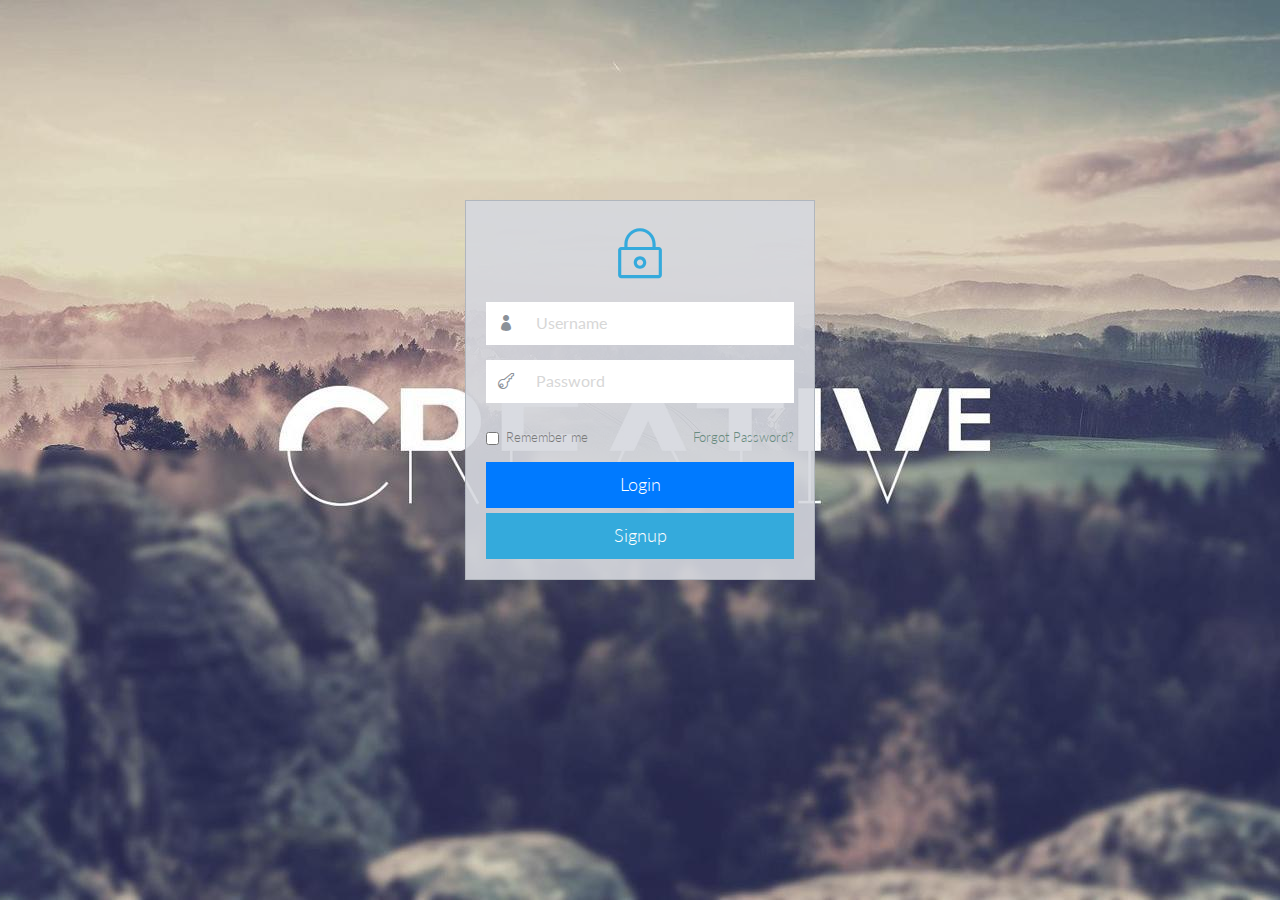
==== commit 33221639: "third commit" ====
--- a/index.html
+++ b/index.html
@@ -1,6 +1,6 @@
 <!DOCTYPE html>
 <html lang="en">
-  <head>
+<head>
     <meta charset="utf-8">
     <meta name="viewport" content="width=device-width, initial-scale=1.0">
     <meta name="description" content="Creative - Bootstrap 3 Responsive Admin Template">
@@ -8,7 +8,7 @@
     <meta name="keyword" content="Creative, Dashboard, Admin, Template, Theme, Bootstrap, Responsive, Retina, Minimal">
     <link rel="shortcut icon" href="img/favicon.png">
 
-    <title>Creative - Bootstrap Admin Template</title>
+    <title>Login Page 2 | Creative - Bootstrap 3 Responsive Admin Template</title>
 
     <!-- Bootstrap CSS -->    
     <link href="css/bootstrap.min.css" rel="stylesheet">
@@ -17,581 +17,44 @@
     <!--external css-->
     <!-- font icon -->
     <link href="css/elegant-icons-style.css" rel="stylesheet" />
-    <link href="css/font-awesome.min.css" rel="stylesheet" />    
-    <!-- full calendar css-->
-    <link href="assets/fullcalendar/fullcalendar/bootstrap-fullcalendar.css" rel="stylesheet" />
-	<link href="assets/fullcalendar/fullcalendar/fullcalendar.css" rel="stylesheet" />
-    <!-- easy pie chart-->
-    <link href="assets/jquery-easy-pie-chart/jquery.easy-pie-chart.css" rel="stylesheet" type="text/css" media="screen"/>
-    <!-- owl carousel -->
-    <link rel="stylesheet" href="css/owl.carousel.css" type="text/css">
-	<link href="css/jquery-jvectormap-1.2.2.css" rel="stylesheet">
+    <link href="css/font-awesome.css" rel="stylesheet" />
     <!-- Custom styles -->
-	<link rel="stylesheet" href="css/fullcalendar.css">
-	<link href="css/widgets.css" rel="stylesheet">
     <link href="css/style.css" rel="stylesheet">
     <link href="css/style-responsive.css" rel="stylesheet" />
-	<link href="css/xcharts.min.css" rel=" stylesheet">	
-	<link href="css/jquery-ui-1.10.4.min.css" rel="stylesheet">
+
     <!-- HTML5 shim and Respond.js IE8 support of HTML5 -->
     <!--[if lt IE 9]>
-      <script src="js/html5shiv.js"></script>
-      <script src="js/respond.min.js"></script>
-      <script src="js/lte-ie7.js"></script>
+    <script src="js/html5shiv.js"></script>
+    <script src="js/respond.min.js"></script>
     <![endif]-->
-  </head>
+</head>
 
-  <body>
-  <!-- container section start -->
-  <section id="container" class="">
-     
-      
-      <header class="header dark-bg">
-            <div class="toggle-nav">
-                <div class="icon-reorder tooltips" data-original-title="Toggle Navigation" data-placement="bottom"><i class="icon_menu"></i></div>
+  <body class="login-img3-body">
+
+    <div class="container">
+
+      <form class="login-form" action="index1.html">        
+        <div class="login-wrap">
+            <p class="login-img"><i class="icon_lock_alt"></i></p>
+            <div class="input-group">
+              <span class="input-group-addon"><i class="icon_profile"></i></span>
+              <input type="text" class="form-control" placeholder="Username" autofocus>
             </div>
+            <div class="input-group">
+                <span class="input-group-addon"><i class="icon_key_alt"></i></span>
+                <input type="password" class="form-control" placeholder="Password">
+            </div>
+            <label class="checkbox">
+                <input type="checkbox" value="remember-me"> Remember me
+                <span class="pull-right"> <a href="#"> Forgot Password?</a></span>
+            </label>
+            <button class="btn btn-primary btn-lg btn-block" type="submit">Login</button>
+            <button class="btn btn-info btn-lg btn-block" type="submit">Signup</button>
+        </div>
+      </form>
 
-            <!--logo start-->
-            <a href="index.html" class="logo">PUN<span class="lite">HLAING</span></a>
-            <!--logo end-->
+    </div>
 
-            <div class="nav search-row" id="top_menu">
-                <!--  search form start -->
-                <ul class="nav top-menu">                    
-                    <li>
-                        <form class="navbar-form">
-                            <input class="form-control" placeholder="Search" type="text">
-                        </form>
-                    </li>                    
-                </ul>
-                <!--  search form end -->                
-            </div>
-
-            <div class="top-nav notification-row">                
-                <!-- notificatoin dropdown start-->
-                <ul class="nav pull-right top-menu">
-                    
-                    <!-- task notificatoin start -->
-                    <li id="task_notificatoin_bar" class="dropdown">
-                        <a data-toggle="dropdown" class="dropdown-toggle" href="#">
-                            <span class="icon-task-l"></i>
-                            <span class="badge bg-important">6</span>
-                        </a>
-                        <ul class="dropdown-menu extended tasks-bar">
-                            <div class="notify-arrow notify-arrow-blue"></div>
-                            <li>
-                                <p class="blue">You have 6 pending letter</p>
-                            </li>
-                            <li>
-                                <a href="#">
-                                    <div class="task-info">
-                                        <div class="desc">Design PSD </div>
-                                        <div class="percent">90%</div>
-                                    </div>
-                                    <div class="progress progress-striped">
-                                        <div class="progress-bar progress-bar-success" role="progressbar" aria-valuenow="90" aria-valuemin="0" aria-valuemax="100" style="width: 90%">
-                                            <span class="sr-only">90% Complete (success)</span>
-                                        </div>
-                                    </div>
-                                </a>
-                            </li>
-                            <li>
-                                <a href="#">
-                                    <div class="task-info">
-                                        <div class="desc">
-                                            Project 1
-                                        </div>
-                                        <div class="percent">30%</div>
-                                    </div>
-                                    <div class="progress progress-striped">
-                                        <div class="progress-bar progress-bar-warning" role="progressbar" aria-valuenow="30" aria-valuemin="0" aria-valuemax="100" style="width: 30%">
-                                            <span class="sr-only">30% Complete (warning)</span>
-                                        </div>
-                                    </div>
-                                </a>
-                            </li>
-                            <li>
-                                <a href="#">
-                                    <div class="task-info">
-                                        <div class="desc">Digital Marketing</div>
-                                        <div class="percent">80%</div>
-                                    </div>
-                                    <div class="progress progress-striped">
-                                        <div class="progress-bar progress-bar-info" role="progressbar" aria-valuenow="80" aria-valuemin="0" aria-valuemax="100" style="width: 80%">
-                                            <span class="sr-only">80% Complete</span>
-                                        </div>
-                                    </div>
-                                </a>
-                            </li>
-                            <li>
-                                <a href="#">
-                                    <div class="task-info">
-                                        <div class="desc">Logo Designing</div>
-                                        <div class="percent">78%</div>
-                                    </div>
-                                    <div class="progress progress-striped">
-                                        <div class="progress-bar progress-bar-danger" role="progressbar" aria-valuenow="78" aria-valuemin="0" aria-valuemax="100" style="width: 78%">
-                                            <span class="sr-only">78% Complete (danger)</span>
-                                        </div>
-                                    </div>
-                                </a>
-                            </li>
-                            <li>
-                                <a href="#">
-                                    <div class="task-info">
-                                        <div class="desc">Mobile App</div>
-                                        <div class="percent">50%</div>
-                                    </div>
-                                    <div class="progress progress-striped active">
-                                        <div class="progress-bar"  role="progressbar" aria-valuenow="50" aria-valuemin="0" aria-valuemax="100" style="width: 50%">
-                                            <span class="sr-only">50% Complete</span>
-                                        </div>
-                                    </div>
-
-                                </a>
-                            </li>
-                            <li class="external">
-                                <a href="#">See All Tasks</a>
-                            </li>
-                        </ul>
-                    </li>
-                    <!-- task notificatoin end -->
-                    <!-- inbox notificatoin start-->
-                    <li id="mail_notificatoin_bar" class="dropdown">
-                        <a data-toggle="dropdown" class="dropdown-toggle" href="#">
-                            <i class="icon-envelope-l"></i>
-                            <span class="badge bg-important">5</span>
-                        </a>
-                        <ul class="dropdown-menu extended inbox">
-                            <div class="notify-arrow notify-arrow-blue"></div>
-                            <li>
-                                <p class="blue">You have 5 new messages</p>
-                            </li>
-                            <li>
-                                <a href="#">
-                                    <span class="photo"><img alt="avatar" src="./img/avatar-mini.jpg"></span>
-                                    <span class="subject">
-                                    <span class="from">Greg  Martin</span>
-                                    <span class="time">1 min</span>
-                                    </span>
-                                    <span class="message">
-                                        I really like this admin panel.
-                                    </span>
-                                </a>
-                            </li>
-                            <li>
-                                <a href="#">
-                                    <span class="photo"><img alt="avatar" src="./img/avatar-mini2.jpg"></span>
-                                    <span class="subject">
-                                    <span class="from">Bob   Mckenzie</span>
-                                    <span class="time">5 mins</span>
-                                    </span>
-                                    <span class="message">
-                                     Hi, What is next project plan?
-                                    </span>
-                                </a>
-                            </li>
-                            <li>
-                                <a href="#">
-                                    <span class="photo"><img alt="avatar" src="./img/avatar-mini3.jpg"></span>
-                                    <span class="subject">
-                                    <span class="from">Phillip   Park</span>
-                                    <span class="time">2 hrs</span>
-                                    </span>
-                                    <span class="message">
-                                        I am like to buy this Admin Template.
-                                    </span>
-                                </a>
-                            </li>
-                            <li>
-                                <a href="#">
-                                    <span class="photo"><img alt="avatar" src="./img/avatar-mini4.jpg"></span>
-                                    <span class="subject">
-                                    <span class="from">Ray   Munoz</span>
-                                    <span class="time">1 day</span>
-                                    </span>
-                                    <span class="message">
-                                        Icon fonts are great.
-                                    </span>
-                                </a>
-                            </li>
-                            <li>
-                                <a href="#">See all messages</a>
-                            </li>
-                        </ul>
-                    </li>
-                    <!-- inbox notificatoin end -->
-                    <!-- alert notification start-->
-                    <li id="alert_notificatoin_bar" class="dropdown">
-                        <a data-toggle="dropdown" class="dropdown-toggle" href="#">
-
-                            <i class="icon-bell-l"></i>
-                            <span class="badge bg-important">7</span>
-                        </a>
-                        <ul class="dropdown-menu extended notification">
-                            <div class="notify-arrow notify-arrow-blue"></div>
-                            <li>
-                                <p class="blue">You have 4 new notifications</p>
-                            </li>
-                            <li>
-                                <a href="#">
-                                    <span class="label label-primary"><i class="icon_profile"></i></span> 
-                                    Friend Request
-                                    <span class="small italic pull-right">5 mins</span>
-                                </a>
-                            </li>
-                            <li>
-                                <a href="#">
-                                    <span class="label label-warning"><i class="icon_pin"></i></span>  
-                                    John location.
-                                    <span class="small italic pull-right">50 mins</span>
-                                </a>
-                            </li>
-                            <li>
-                                <a href="#">
-                                    <span class="label label-danger"><i class="icon_book_alt"></i></span> 
-                                    Project 3 Completed.
-                                    <span class="small italic pull-right">1 hr</span>
-                                </a>
-                            </li>
-                            <li>
-                                <a href="#">
-                                    <span class="label label-success"><i class="icon_like"></i></span> 
-                                    Mick appreciated your work.
-                                    <span class="small italic pull-right"> Today</span>
-                                </a>
-                            </li>                            
-                            <li>
-                                <a href="#">See all notifications</a>
-                            </li>
-                        </ul>
-                    </li>
-                    <!-- alert notification end-->
-                    <!-- user login dropdown start-->
-                    <li class="dropdown">
-                        <a data-toggle="dropdown" class="dropdown-toggle" href="#">
-                            <span class="profile-ava">
-                                <img alt="" src="img/avatar1_small.jpg">
-                            </span>
-                            <span class="username">Admin</span>
-                            <b class="caret"></b>
-                        </a>
-                        <ul class="dropdown-menu extended logout">
-                            <div class="log-arrow-up"></div>
-                            <li class="eborder-top">
-                                <a href="#"><i class="icon_profile"></i> My Profile</a>
-                            </li>
-                            <li>
-                                <a href="#"><i class="icon_mail_alt"></i> My Inbox</a>
-                            </li>
-                            <li>
-                                <a href="#"><i class="icon_clock_alt"></i> Timeline</a>
-                            </li>
-                            <li>
-                                <a href="#"><i class="icon_chat_alt"></i> Chats</a>
-                            </li>
-                            <li>
-                                <a href="login.html"><i class="icon_key_alt"></i> Log Out</a>
-                            </li>
-                            <li>
-                                <a href="documentation.html"><i class="icon_key_alt"></i> Documentation</a>
-                            </li>
-                            <li>
-                                <a href="documentation.html"><i class="icon_key_alt"></i> Documentation</a>
-                            </li>
-                        </ul>
-                    </li>
-                    <!-- user login dropdown end -->
-                </ul>
-                <!-- notificatoin dropdown end-->
-            </div>
-      </header>      
-      <!--header end-->
-
-      <!--sidebar start-->
-       <aside>
-          <div id="sidebar"  class="nav-collapse ">
-              <!-- sidebar menu start-->
-              <ul class="sidebar-menu">                
-                  <li class="">
-                      <a class="" href="index.html">
-                          <i class="icon_house_alt"></i>
-                          <span>Dashboard</span>
-                      </a>
-                  </li>
-                    <li class="">
-                      <a class="" href="basic_table.html">
-                          <i class="icon_house_alt"></i>
-                          <span>List All</span>
-                      </a>
-                  </li>
-                    <li class="">
-                      <a class="" href="form_component.html">
-                          <i class="icon_house_alt"></i>
-                          <span>Create User</span>
-                      </a>
-               
-                 <!--  <li class="sub-menu">
-                      <a href="javascript:;" class="">
-                          <i class="icon_document_alt"></i>
-                          <span>Forms</span>
-                          <span class="menu-arrow arrow_carrot-right"></span>
-                      </a>
-                      <ul class="sub">
-                          <li><a class="" href="form_component.html">Form Elements</a></li>                          
-                          <li><a class="" href="form_validation.html">Form Validation</a></li>
-                      </ul>
-                  </li>        -->
-              <!--     <li class="sub-menu">
-                      <a href="javascript:;" class="">
-                          <i class="icon_desktop"></i>
-                          <span>UI Fitures</span>
-                          <span class="menu-arrow arrow_carrot-right"></span>
-                      </a>
-                      <ul class="sub">
-                          <li><a class="" href="general.html">Components</a></li>
-                          <li><a class="" href="buttons.html">Buttons</a></li>
-                          <li><a class="" href="grids.html">Grids</a></li>
-                      </ul>
-                  </li>
-                  <li>
-                      <a class="" href="widgets.html">
-                          <i class="icon_genius"></i>
-                          <span>Widgets</span>
-                      </a>
-                  </li>
-                  <li>                     
-                      <a class="" href="chart-chartjs.html">
-                          <i class="icon_piechart"></i>
-                          <span>Charts</span>
-                          
-                      </a>
-                                         
-                  </li>
-                             
-                  <li class="sub-menu">
-                      <a href="javascript:;" class="">
-                          <i class="icon_table"></i>
-                          <span>Tables</span>
-                          <span class="menu-arrow arrow_carrot-right"></span>
-                      </a>
-                      <ul class="sub">
-                          <li><a class="active" href="basic_table.html">Basic Table</a></li>
-                      </ul>
-                  </li>
-                  
-                  <li class="sub-menu">
-                      <a href="javascript:;" class="">
-                          <i class="icon_documents_alt"></i>
-                          <span>Pages</span>
-                          <span class="menu-arrow arrow_carrot-right"></span>
-                      </a>
-                      <ul class="sub">                          
-                          <li><a class="" href="profile.html">Profile</a></li>
-                          <li><a class="" href="login.html"><span>Login Page</span></a></li>
-                          <li><a class="" href="blank.html">Blank Page</a></li>
-                          <li><a class="" href="404.html">404 Error</a></li>
-                      </ul>
-                  </li> -->
-                  
-              </ul>
-              <!-- sidebar menu end-->
-          </div>
-      </aside>
-      <!--sidebar end-->
-      
-      <!--main content start-->
-      <section id="main-content">
-          <section class="wrapper">            
-              <!--overview start-->
-			  <div class="row">
-				<div class="col-lg-12">
-					<h3 class="page-header"><i class="fa fa-laptop"></i> Dashboard</h3>
-					<ol class="breadcrumb">
-						<li><i class="fa fa-home"></i><a href="index.html">Home</a></li>
-						<li><i class="fa fa-laptop"></i>Dashboard</li>						  	
-					</ol>
-				</div>
-			</div>
-              
-            <div class="row">
-				<div class="col-lg-3 col-md-3 col-sm-12 col-xs-12">
-					<div class="info-box blue-bg">
-						<i class="fa fa-cubes"></i>
-						<div class="count">6</div>
-						<div class="title">Messages</div>						
-					</div><!--/.info-box-->			
-				</div><!--/.col-->
-				
-				<div class="col-lg-3 col-md-3 col-sm-12 col-xs-12">
-					<div class="info-box brown-bg">
-						<i class="fa fa-thumbs-o-up"></i>
-						<div class="count">70</div>
-						<div class="title">Requests</div>						
-					</div><!--/.info-box-->			
-				</div><!--/.col-->	
-				
-			<!-- 	<div class="col-lg-3 col-md-3 col-sm-12 col-xs-12">
-					<div class="info-box dark-bg">
-						<i class="fa fa-thumbs-o-up"></i>
-						<div class="count">4.362</div>
-						<div class="title"></div>						
-					</div>		
-				</div>
-				
-				<div class="col-lg-3 col-md-3 col-sm-12 col-xs-12">
-					<div class="info-box green-bg">
-						<i class="fa fa-cubes"></i>
-						<div class="count">1.426</div>
-						<div class="title">Stock</div>						
-					</div>		
-				</div> -->
-				
-			</div><!--/.row-->
-		
-			
-           
-		  <!-- Today status end -->
-			
-            
-                    
-                   
-                <!-- statics end -->
-              
-            
-				
-
-                  </div>
-              </div><br><br>
-		
-		<div class="row">
-			<div class="col-md-6 portlets">
-            <div class="panel panel-default">
-				<div class="panel-heading">
-                  <h2><strong>Calendar</strong></h2>
-				<div class="panel-actions">
-                    <a href="#" class="wminimize"><i class="fa fa-chevron-up"></i></a> 
-                    <a href="#" class="wclose"><i class="fa fa-times"></i></a>
-                </div>  
-                 
-                </div><br><br><br>
-                <div class="panel-body">
-                  <!-- Widget content -->
-                  
-                    <!-- Below line produces calendar. I am using FullCalendar plugin. -->
-                    <div id="calendar"></div>
-                  
-                </div>
-              </div> 
-               
-        
-                  </div>
-                  <div class="widget-foot">
-                    <!-- Footer goes here -->
-                  </div>
-                </div>
-              </div>
-              
-            </div>
-                        
-          </div> 
-              <!-- project team & activity end -->
-
-          </section>
-      </section>
-      <!--main content end-->
-  </section>
-  <!-- container section start -->
-
-    <!-- javascripts -->
-    <script src="js/jquery.js"></script>
-	<script src="js/jquery-ui-1.10.4.min.js"></script>
-    <script src="js/jquery-1.8.3.min.js"></script>
-    <script type="text/javascript" src="js/jquery-ui-1.9.2.custom.min.js"></script>
-    <!-- bootstrap -->
-    <script src="js/bootstrap.min.js"></script>
-    <!-- nice scroll -->
-    <script src="js/jquery.scrollTo.min.js"></script>
-    <script src="js/jquery.nicescroll.js" type="text/javascript"></script>
-    <!-- charts scripts -->
-    <script src="assets/jquery-knob/js/jquery.knob.js"></script>
-    <script src="js/jquery.sparkline.js" type="text/javascript"></script>
-    <script src="assets/jquery-easy-pie-chart/jquery.easy-pie-chart.js"></script>
-    <script src="js/owl.carousel.js" ></script>
-    <!-- jQuery full calendar -->
-    <<script src="js/fullcalendar.min.js"></script> <!-- Full Google Calendar - Calendar -->
-	<script src="assets/fullcalendar/fullcalendar/fullcalendar.js"></script>
-    <!--script for this page only-->
-    <script src="js/calendar-custom.js"></script>
-	<script src="js/jquery.rateit.min.js"></script>
-    <!-- custom select -->
-    <script src="js/jquery.customSelect.min.js" ></script>
-	<script src="assets/chart-master/Chart.js"></script>
-   
-    <!--custome script for all page-->
-    <script src="js/scripts.js"></script>
-    <!-- custom script for this page-->
-    <script src="js/sparkline-chart.js"></script>
-    <script src="js/easy-pie-chart.js"></script>
-	<script src="js/jquery-jvectormap-1.2.2.min.js"></script>
-	<script src="js/jquery-jvectormap-world-mill-en.js"></script>
-	<script src="js/xcharts.min.js"></script>
-	<script src="js/jquery.autosize.min.js"></script>
-	<script src="js/jquery.placeholder.min.js"></script>
-	<script src="js/gdp-data.js"></script>	
-	<script src="js/morris.min.js"></script>
-	<script src="js/sparklines.js"></script>	
-	<script src="js/charts.js"></script>
-	<script src="js/jquery.slimscroll.min.js"></script>
-  <script>
-
-      //knob
-      $(function() {
-        $(".knob").knob({
-          'draw' : function () { 
-            $(this.i).val(this.cv + '%')
-          }
-        })
-      });
-
-      //carousel
-      $(document).ready(function() {
-          $("#owl-slider").owlCarousel({
-              navigation : true,
-              slideSpeed : 300,
-              paginationSpeed : 400,
-              singleItem : true
-
-          });
-      });
-
-      //custom select box
-
-      $(function(){
-          $('select.styled').customSelect();
-      });
-	  
-	  /* ---------- Map ---------- */
-	$(function(){
-	  $('#map').vectorMap({
-	    map: 'world_mill_en',
-	    series: {
-	      regions: [{
-	        values: gdpData,
-	        scale: ['#000', '#000'],
-	        normalizeFunction: 'polynomial'
-	      }]
-	    },
-		backgroundColor: '#eef3f7',
-	    onLabelShow: function(e, el, code){
-	      el.html(el.html()+' (GDP - '+gdpData[code]+')');
-	    }
-	  });
-	});
-
-
-
-  </script>
 
   </body>
 </html>
